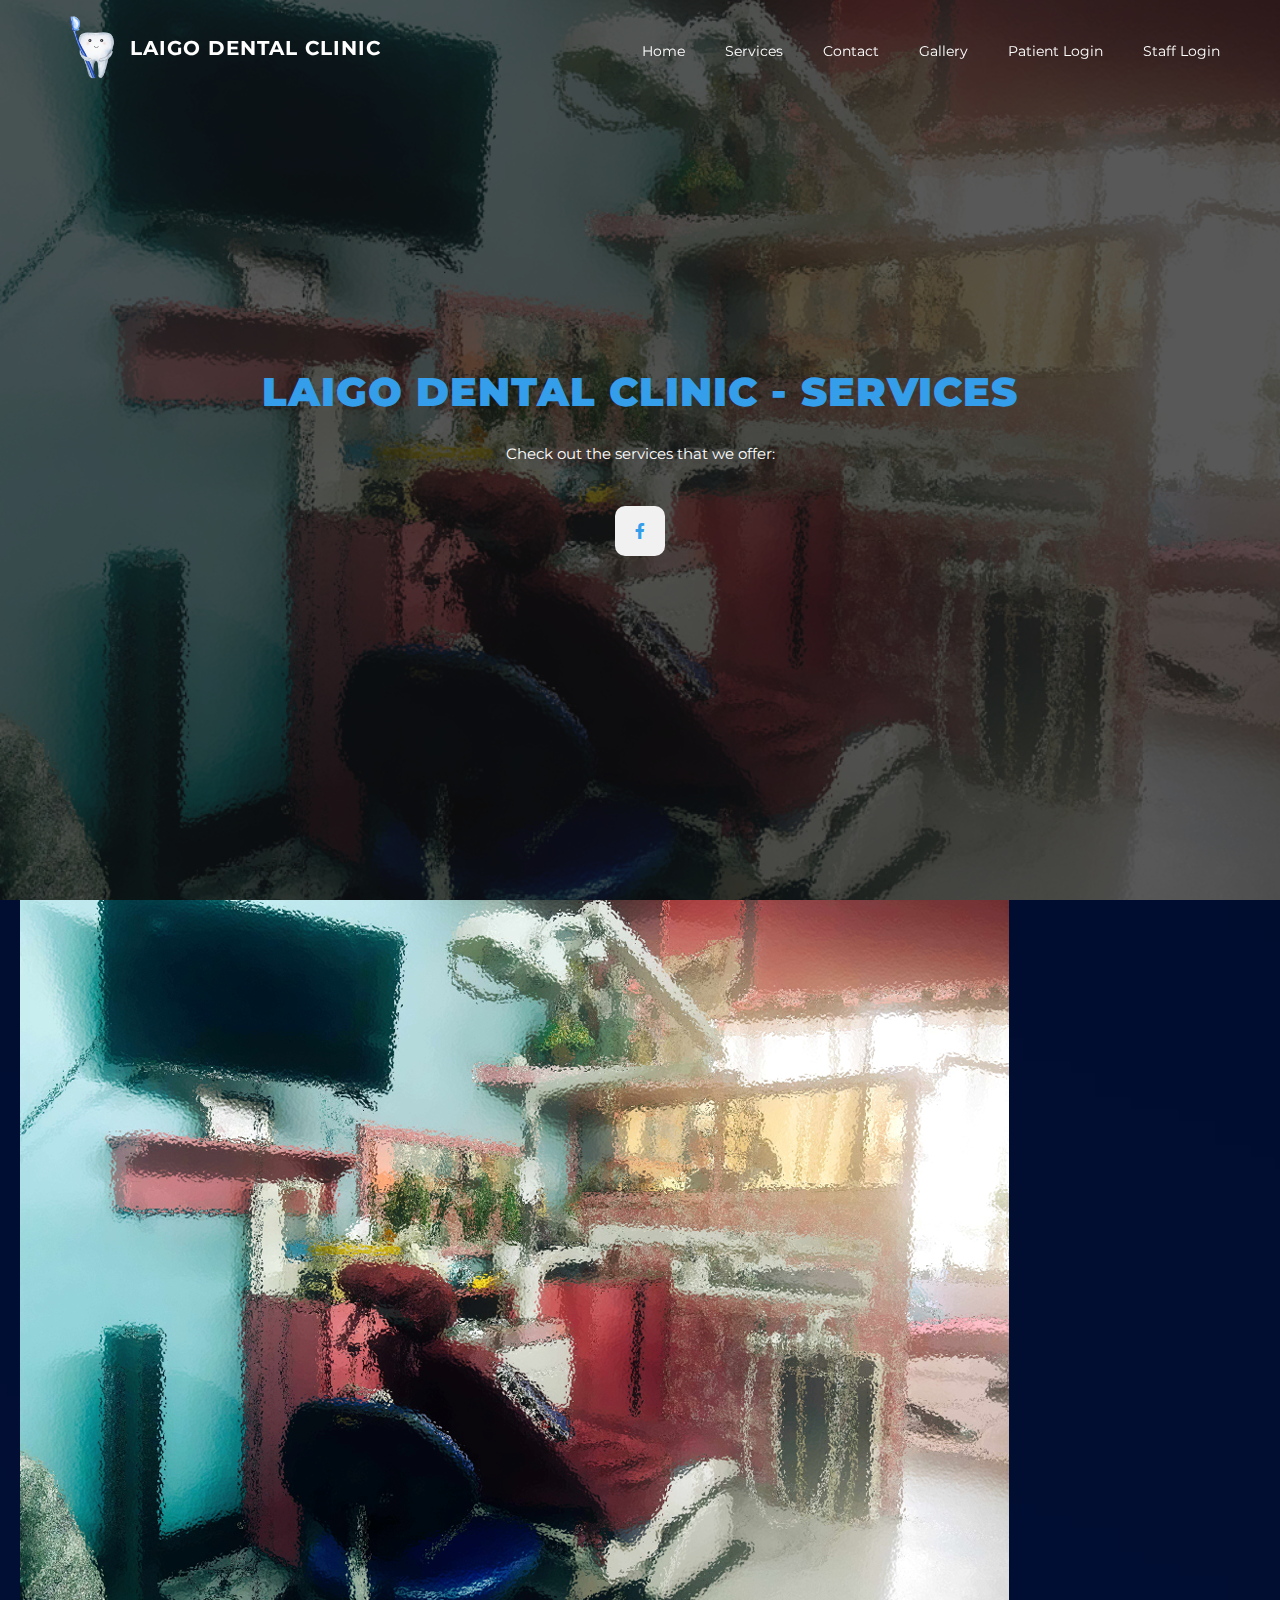
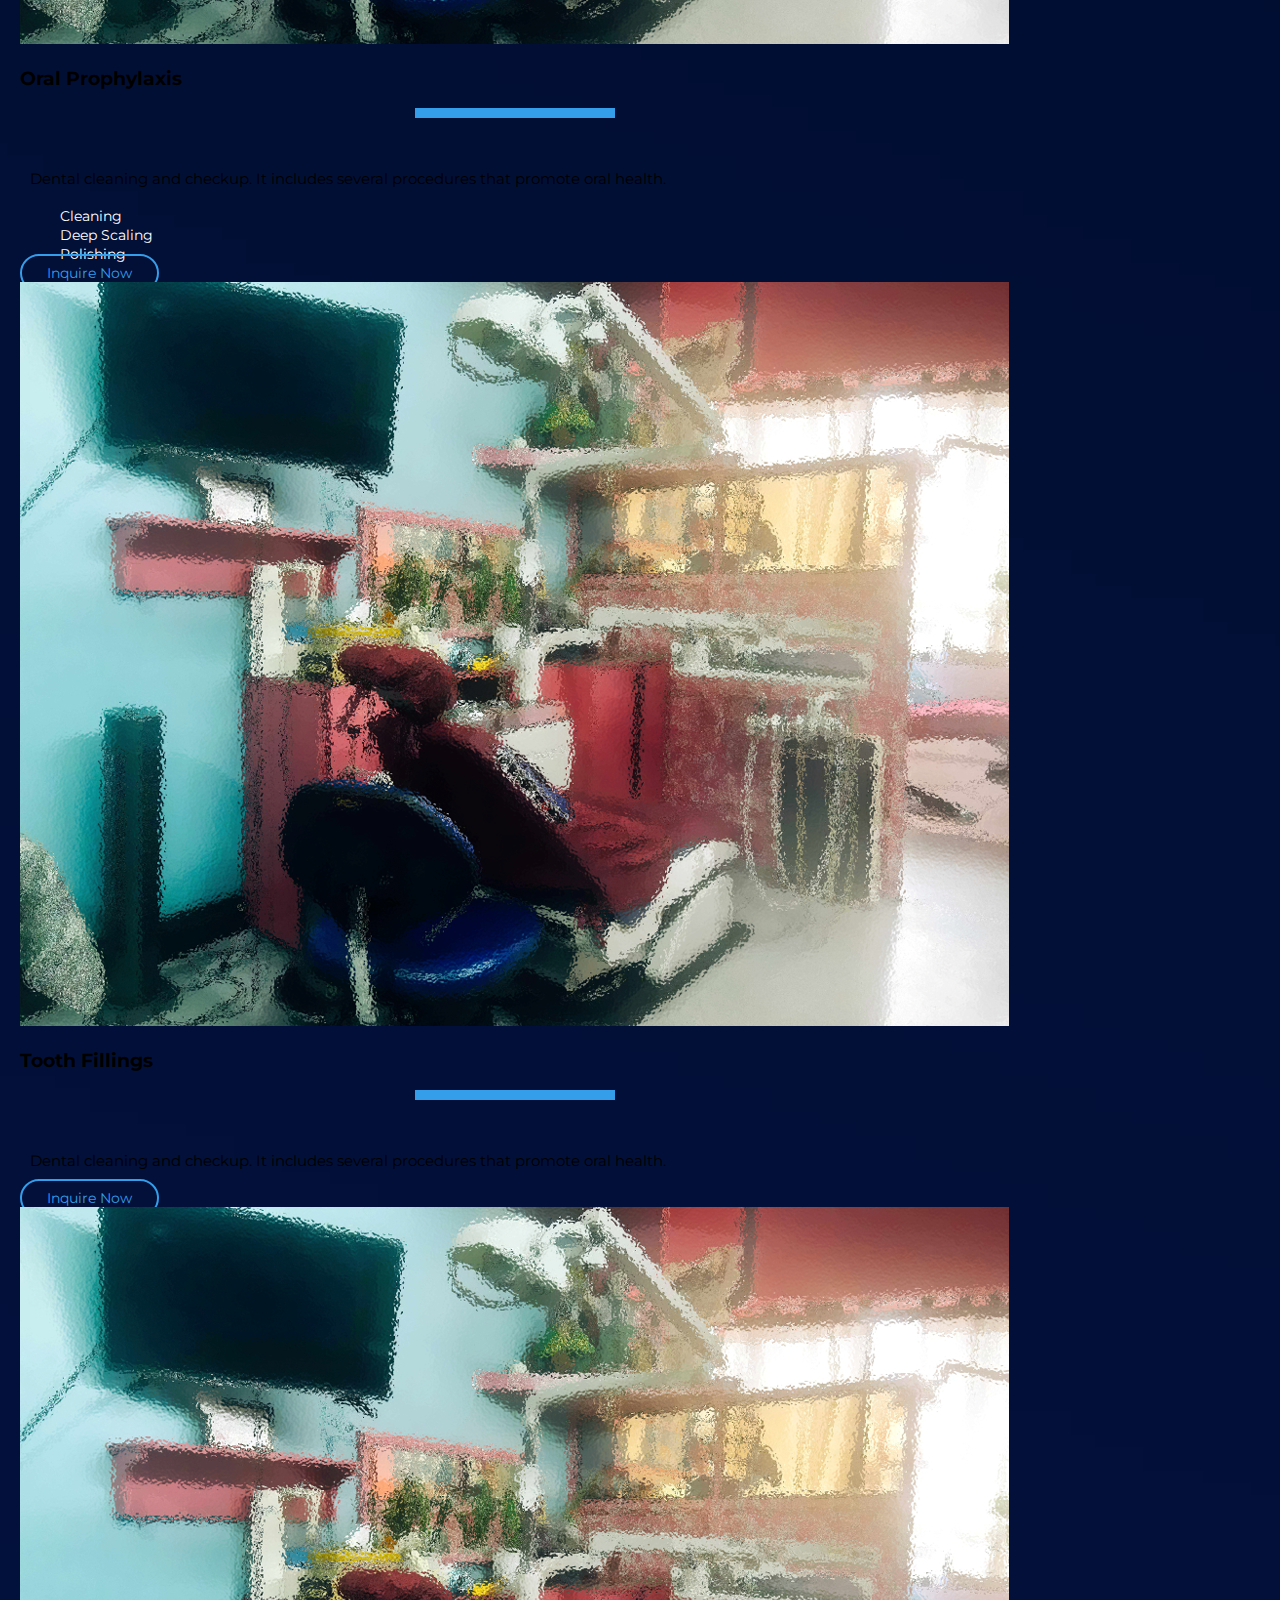
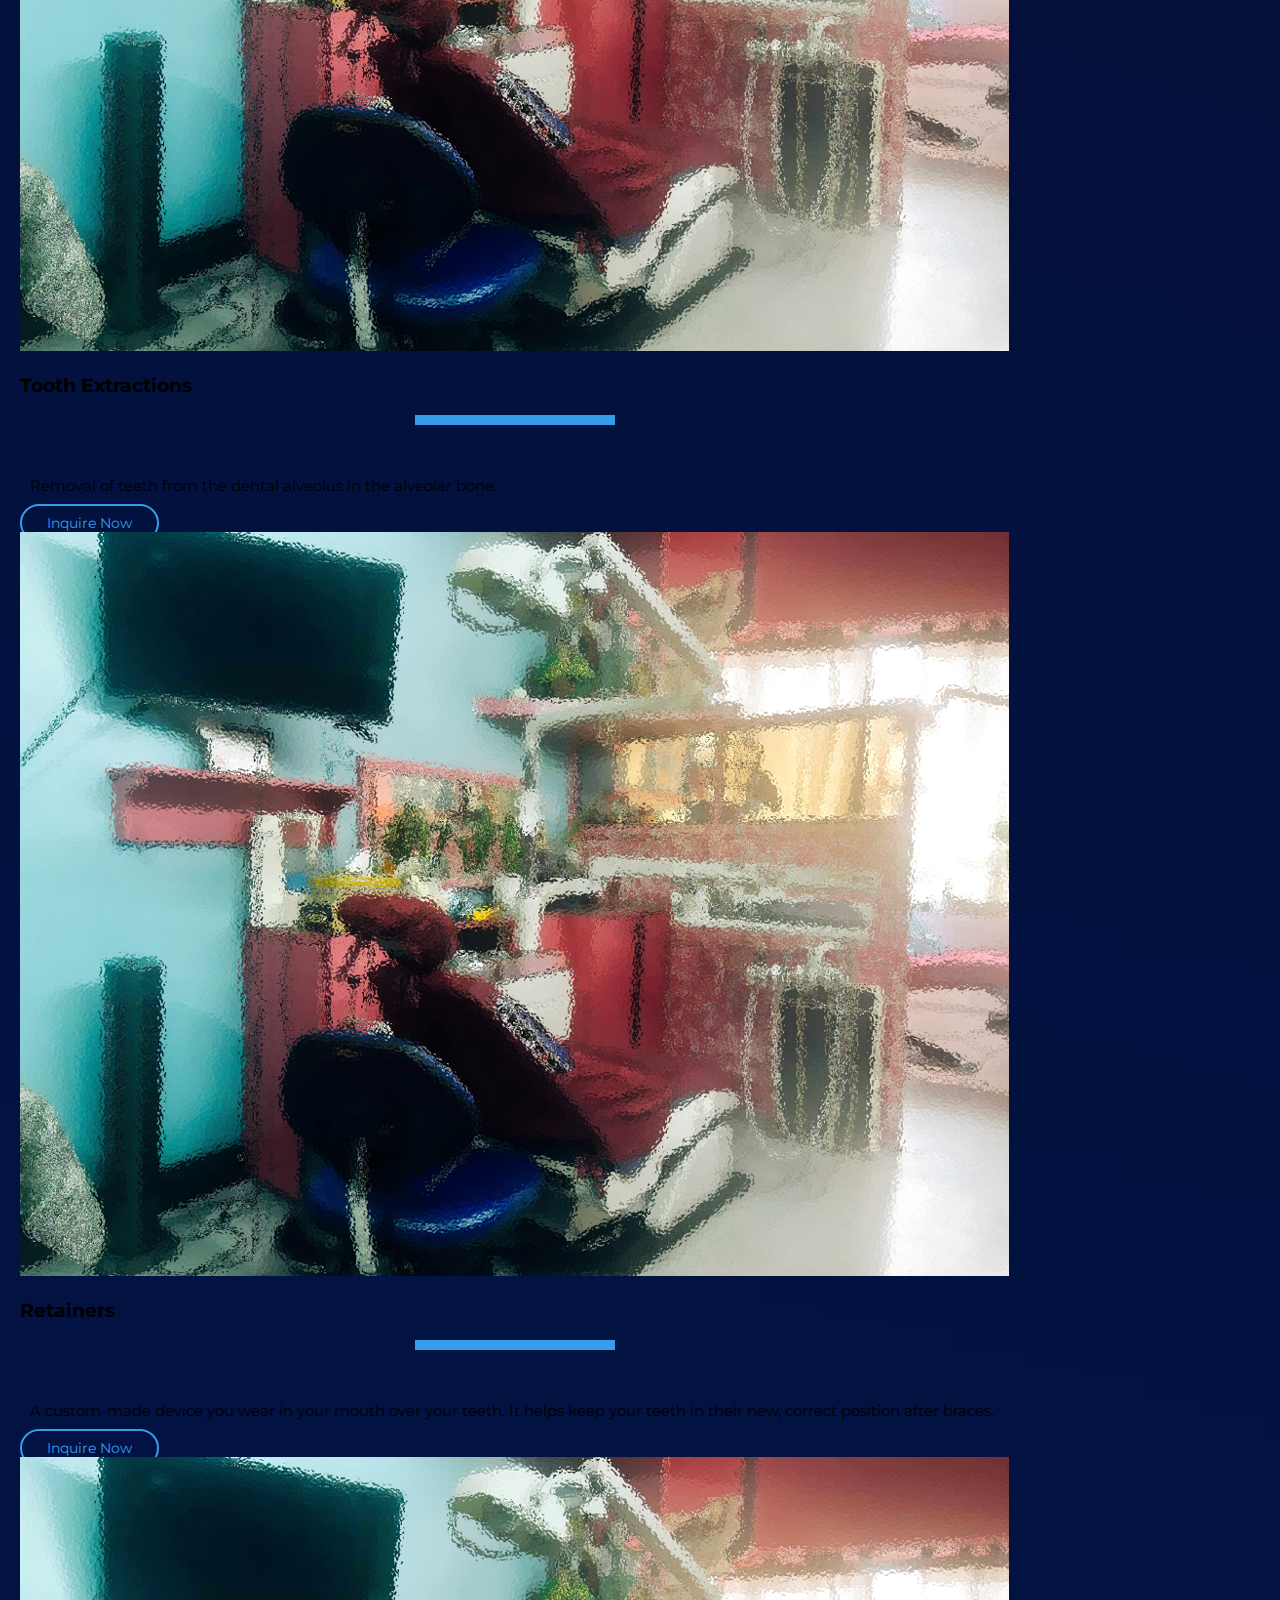
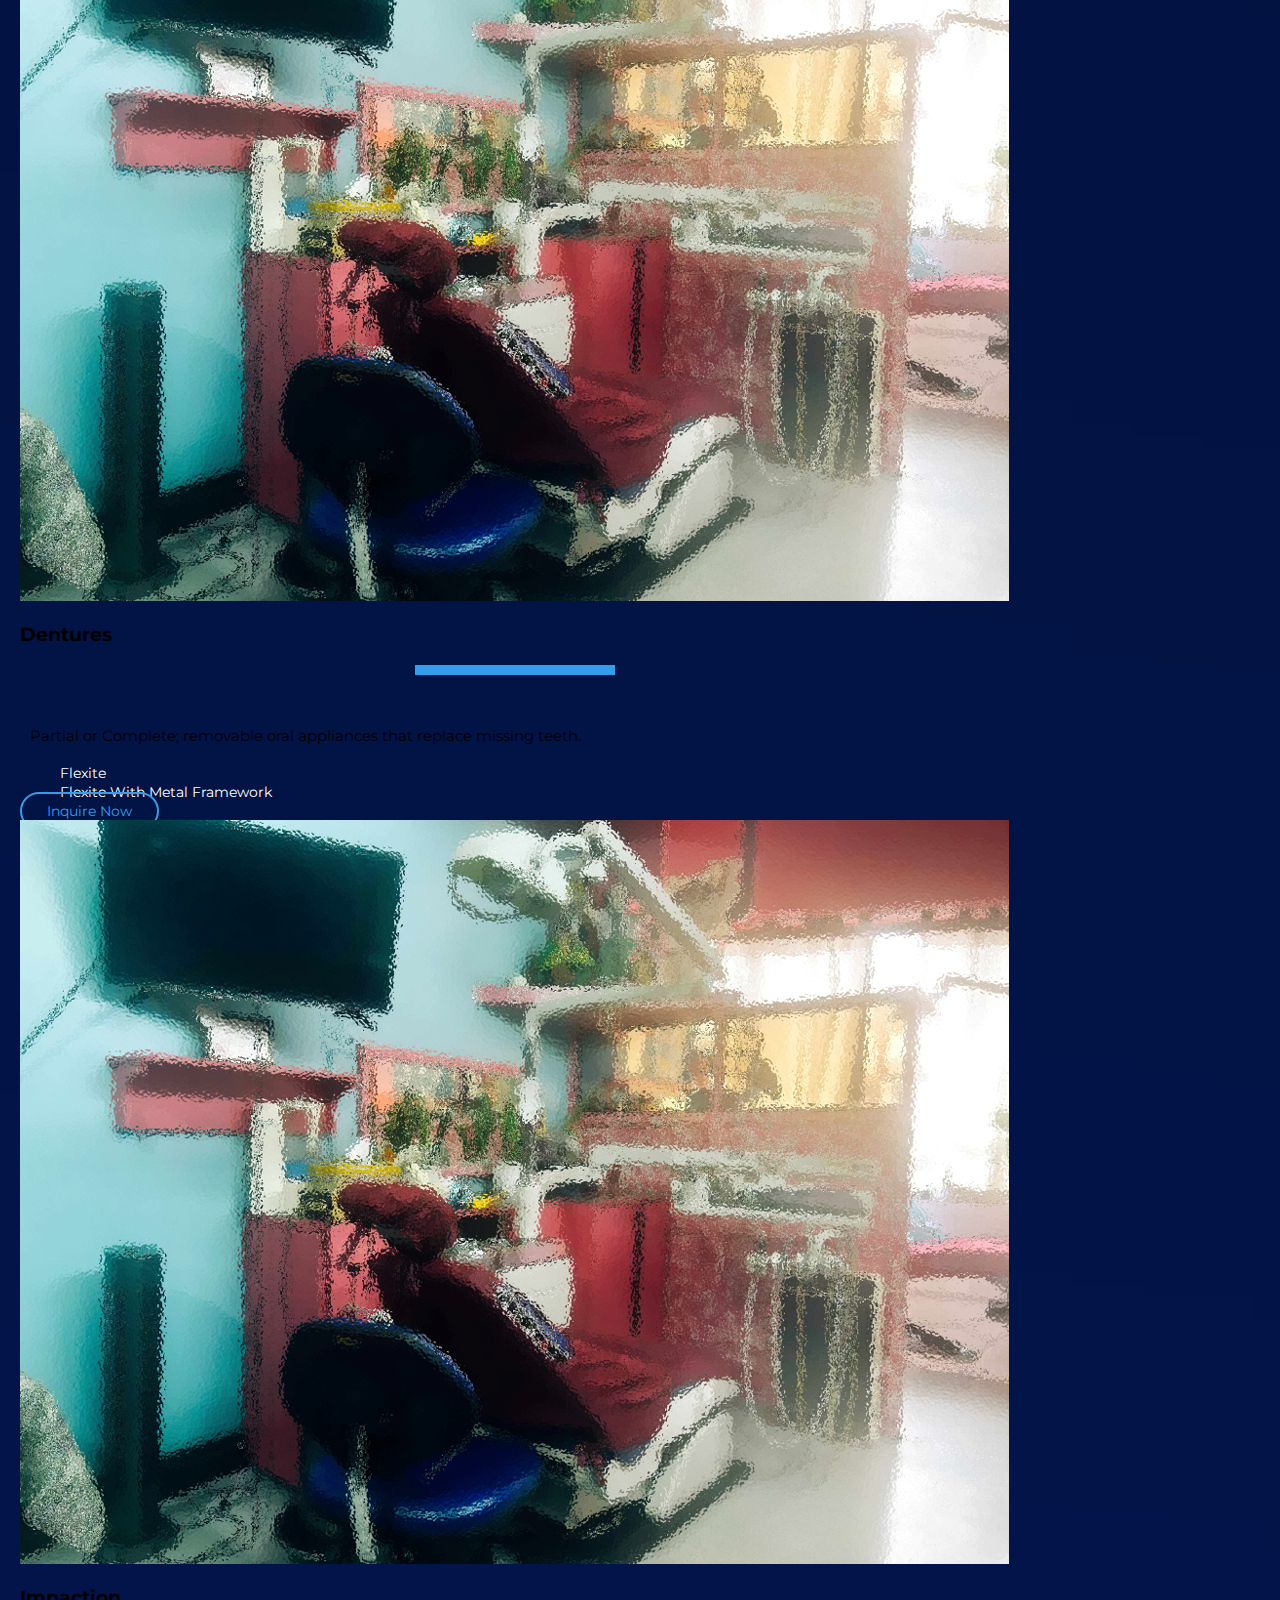
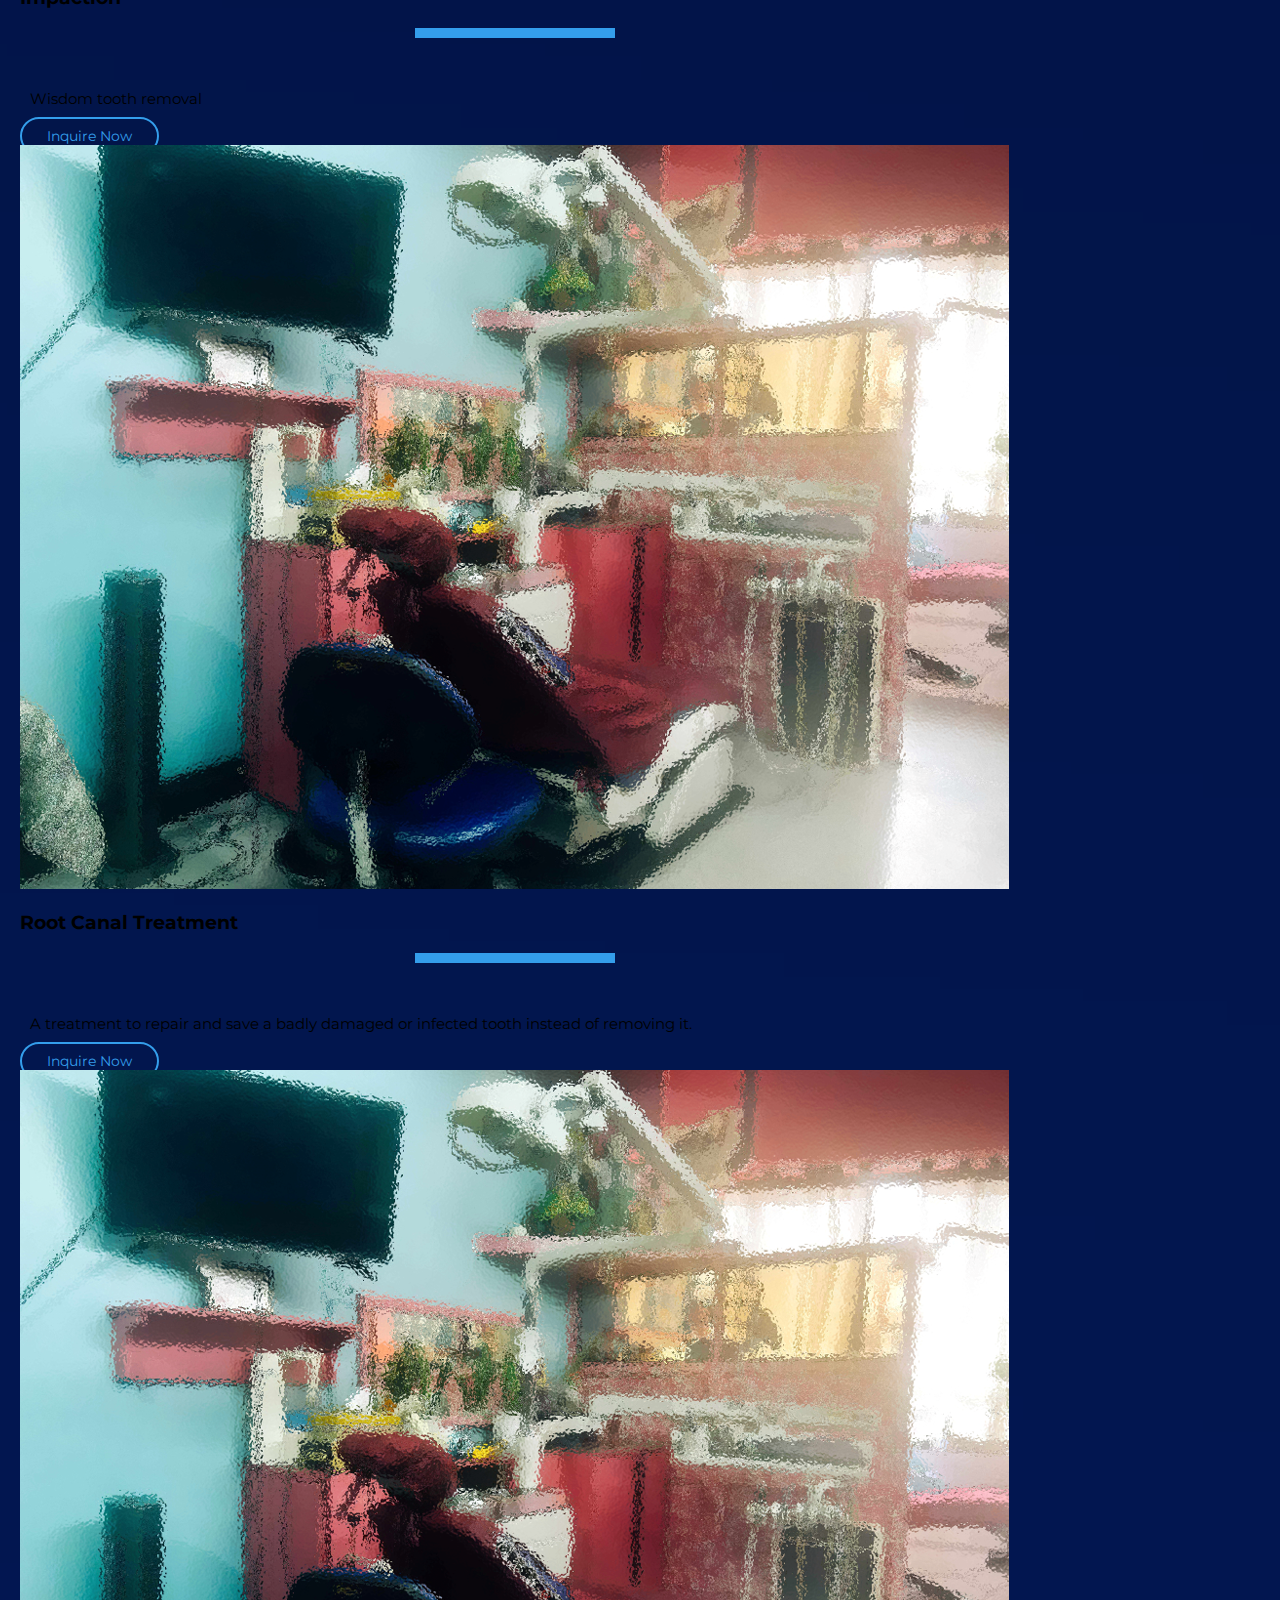
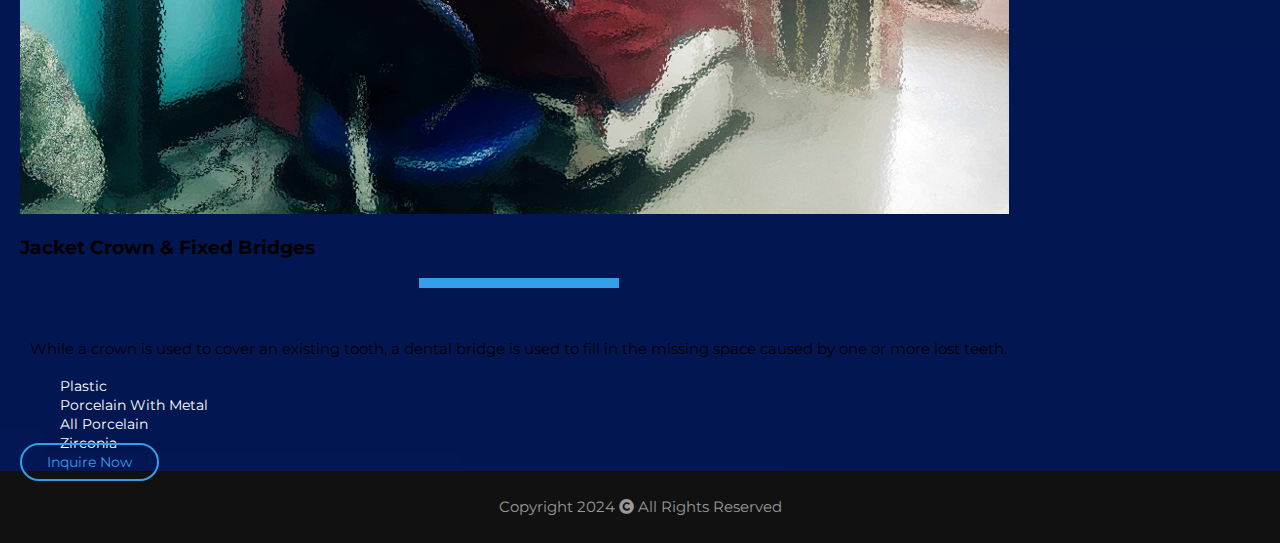
==== services.html @ 5a3d2709 "Add files via upload" ====
<!DOCTYPE html>
<html lang="en">
<html>
<head>
    <meta charset="UTF-8">
    <title>Laigo Dental Clinic - Services</title>
    <meta name="viewport" content="width=device-width, initial-scale=1">
    <link rel="stylesheet" href="https://use.fontawesome.com/releases/v5.7.2/css/all.css">
    <link href="https://fonts.googleapis.com/css?family=Montserrat:400,500,500i,600,700,900" rel="stylesheet">
    <link rel="stylesheet" href="styles/index.css">
    <link rel="stylesheet" href="styles/services.css">

</head>
<body>

<!-- navbar -->
    <nav class="navbar navbar-top" id="js-navbar">
        <span class="navbar-toggle" id="js-navbar-toggle"><i class="fas fa-bars"></i></span>
        <a href="#" class="logo"><img class="logo-img" src="assets/images/logo.png">Laigo Dental Clinic</a>

        <ul class="menu" id="js-menu">
            <li class="menu-item">
                <a href="https://pureship.github.io/LaigoDent/" class="menu-link">home</a>
            </li>
            <li class="menu-item">
                <a href="#" class="menu-link">services</a>
            </li>
            <li class="menu-item">
                <a href="#" class="menu-link">contact</a>
            </li>
            <li class="menu-item">
                <a href="#" class="menu-link">gallery</a>
            </li>
            <li class="menu-item">
                <a href="#" class="menu-link">patient login</a>
            </li>
            <li class="menu-item">
                <a href="#" class="menu-link">staff login</a>
            </li>
        </ul>
    </nav>

<!-- banner -->
    <section class="banner" id="js-banner">
        <div class="container">
            <div class="inner-width middle">
                <div class="caption">
                    <h1 class="caption-title">Laigo Dental Clinic - Services</h1>
                    <div class="caption-content">
                        <p>
                            Check out the services that we offer:
                        </p>
                    </div>
                    <div class="social-media">

                        <a href="https://www.facebook.com/profile.php?id=61552229811897" class="social-media-link">
                            <i class="fab fa-facebook-f social-media-icon"></i>
                        </a>

                    </div>
                </div>
            </div>
        </div>
    </section>

<!-- services (cards) -->
    <section class="bg-services" id="js-service">
        <ul class="services">
            <li class="card-large card-dark card-wide" id="">
                <div class="card-image"><img src="/assets/images/banner.png"></div>
                <ul>
                    <h3>Oral Prophylaxis</h3>
                    <div class="border"></div>
                    <p class="service-item-text">Dental cleaning and checkup. It includes several procedures that promote oral health.</p>
                    <li><a class="menu-link list" href="#">Cleaning</a><span></span></li>
                    <li><a class="menu-link list" href="#">Deep Scaling</a><span></span></li>
                    <li><a class="menu-link list" href="#">Polishing</a><span></span></li>
                    <a href="#" class="btn">Inquire Now</a>
                </ul>
            </li>

            <li class="card-large card-dark card-wide" id="">
                <div class="card-image"><img src="/assets/images/banner.png"></div>
                <ul>
                    <h3>Tooth Fillings</h3>
                    <div class="border"></div>
                    <p class="service-item-text">Dental cleaning and checkup. It includes several procedures that promote oral health.</p>
                    <a href="#" class="btn">Inquire Now</a>
                </ul>
            </li>

            <li class="card-large card-dark card-wide" id="">
                <div class="card-image"><img src="/assets/images/banner.png"></div>
                <ul>
                    <h3>Tooth Extractions</h3>
                    <div class="border"></div>
                    <p class="service-item-text">Removal of teeth from the dental alveolus in the alveolar bone.</p>
                    <a href="#" class="btn">Inquire Now</a>
                </ul>
            </li>

            <li class="card-large card-dark card-wide" id="">
                <div class="card-image"><img src="/assets/images/banner.png"></div>
                <ul>
                    <h3>Retainers</h3>
                    <div class="border"></div>
                    <p class="service-item-text">A custom-made device you wear in your mouth over your teeth. It helps keep your teeth in their new, correct position after braces.</p>
                    <a href="#" class="btn">Inquire Now</a>
                </ul>
            </li>

            <li class="card-large card-dark card-wide" id="">
                <div class="card-image"><img src="/assets/images/banner.png"></div>
                <ul>
                    <h3>Dentures</h3>
                    <div class="border"></div>
                    <p class="service-item-text">Partial or Complete; removable oral appliances that replace missing teeth.</p>
                    <li><a class="menu-link list" href="#">Flexite</a><span></span></li>
                    <li><a class="menu-link list" href="#">Flexite with Metal Framework</a><span></span></li>
                    <a href="#" class="btn">Inquire Now</a>
                </ul>
            </li>

            <li class="card-large card-dark card-wide" id="">
                <div class="card-image"><img src="/assets/images/banner.png"></div>
                <ul>
                    <h3>Impaction</h3>
                    <div class="border"></div>
                    <p class="service-item-text">Wisdom tooth removal</p>
                    <a href="#" class="btn">Inquire Now</a>
                </ul>
            </li>

            <li class="card-large card-dark card-wide" id="">
                <div class="card-image"><img src="/assets/images/banner.png"></div>
                <ul>
                    <h3>Root Canal Treatment</h3>
                    <div class="border"></div>
                    <p class="service-item-text">A treatment to repair and save a badly damaged or infected tooth instead of removing it.</p>
                    <a href="#" class="btn">Inquire Now</a>
                </ul>
            </li>

            <li class="card-large card-dark card-wide" id="">
                <div class="card-image"><img src="/assets/images/banner.png"></div>
                <ul>
                    <h3>Jacket Crown & Fixed Bridges</h3>
                    <div class="border"></div>
                    <p class="service-item-text">While a crown is used to cover an existing tooth, a dental bridge is used to fill in the missing space caused by one or more lost teeth.</p>
                    <li><a class="menu-link list" href="#">Plastic</a><span></span></li>
                    <li><a class="menu-link list" href="#">Porcelain with Metal</a><span></span></li>
                    <li><a class="menu-link list" href="#">All Porcelain</a><span></span></li>
                    <li><a class="menu-link list" href="#">Zirconia</a><span></span></li>
                    <a href="#" class="btn">Inquire Now</a>
                </ul>
            </li>

        </ul>
    </section>

<!-- footer -->
    <footer class="footer">
        <p>Copyright 2024 <i class="fas fa-copyright copyright-i"></i> All Rights Reserved</p>
        <div class="top">
            <a id="js-btn-top" class="btn-top"><i class="fas fa-arrow-up btn-i"></i></a>
        </div>
    </footer>

<script src="scripts/index.js"></script>
</body>
</html>
---- styles/index.css ----
:root {
    --main-color: #349eeb;
}

html {
    scroll-behavior: smooth;
}

body {
    margin: 0;
    padding: 0;
    font-family: 'Montserrat', sans-serif;
    box-sizing: border-box;
    overflow-x: hidden;
}

ul {
    padding: 0;
    margin: 0;
    display: block;
    margin-block-start: 0;
    margin-block-end: 0;
    margin-inline-start: 0;
    margin-inline-end: 0;
    padding-inline-start: 0;
    list-style-type: none;
}

.container {
    margin: 0 40px;
}

.middle {
    top: 50%;
    left: 50%;
    transform: translate(-50%, -50%);
    position: absolute;
    width: 100%;
    text-align: center;
}

p {
    line-height: 1.5;
    font-size: 15px;
}

.title {
    font-size: 40px;
    font-weight: 700;
    margin-bottom: 0;
    text-transform: capitalize;
}

.border {
    height: 10px;
    width: 200px;
    background-color: var(--main-color);
    margin: auto auto 50px;
}

/*------------------------------------*\
  #NAVIGATION
\*------------------------------------*/
.navbar {
    display: flex;
    height: 100px;
    align-items: center;
    padding-bottom: 0;
    justify-content: space-between;
    background: transparent;
    z-index: 1;
    transition: 0.6s;
}

.navbar-top {
    position: fixed;
    top: 0;
    width: 100%;
}

.menu {
    display: flex;
    flex-direction: row;
    justify-content: flex-end;
    margin-right: 60px;
    list-style-type: none;
    transition: 0.5s;
}

.menu-item {
    margin: 0;
}

.menu-link {
    margin-left: 40px;
    font-size: 14px;
}

.menu-link,
.logo {
    text-decoration: none;
    color: #fff;
    text-transform: capitalize;
}

.menu-link:hover,
.menu-item.active {
    color: var(--main-color);
}

.logo {
    display: inline-block;
    margin-left: 60px;
    font-size: 20px;
    font-weight: 700;
    text-transform: uppercase;
    letter-spacing: 1px;
    margin-top: 0;

}

.logo-img {
    width: 70px;
    margin-top: 0;
    vertical-align: middle;
}

.navbar-toggle {
    display: none;
    position: absolute;
    color: #fff;
    font-size: 20px;
    top: 30px;
    right: 20px;
    cursor: pointer;
}

.navbar-strick {
    background-color: #222;
    height: 70px;
    box-shadow: 0 0 5px #222;
}

@media screen and (max-width: 768px) {
    .navbar {
        padding-bottom: 0;
        display: block;
        height: 70px;
    }
    .menu {
        position: absolute;
        width: 100%;
        display: none;
        background-color: #222;
        margin-top: 22px;
        margin-right: 0;
        padding: 10px;
        z-index: 1;
    }
    .menu-item {
        text-align: left;
        margin: 15px auto;
    }
    .logo,
    .menu-link {
        margin-top: 20px;
        margin-left: 20px;
    }
    .navbar-toggle {
        display: block;
    }
    .active {
        display: block;
    }
}

/*------------------------------------*\
  #BANNER
\*------------------------------------*/
.banner {
    height: 100vh;
    width: 100%;
    position: relative;
    overflow: hidden;
    background: #111;
}

.banner::before {
    background: url("../assets/images/banner.png") no-repeat;
    background-size: cover;
    position: absolute;
    content: "";
    width: 100%;
    height: 100%;
    opacity: 0.3;
    animation: banner 15s linear infinite;
}

.inner-width {
    display: flex;
    height: 100%;
    align-items: center;
    justify-content: center;
}

.caption {
    flex: 1;
    text-align: center;
    z-index: 0;
}

.caption-content {
    padding: 0 20%;
}

.caption-title {
    color: var(--main-color);
    font-size: 40px;
    font-weight: 900;
    text-transform: uppercase;
    letter-spacing: 1px;
}

.caption-content {
    color: #fff;
}

@keyframes banner {
    50% {
        transform: scale(1.2);
    }
}

.social-media {
    margin-top: 40px;
}

.social-media-link {
    text-decoration: none;
    background-color: #f1f1f1;
    margin: 0 10px;
    height: 50px;
    width: 50px;
    border-radius: 20%;
    display: inline-block;
    position: relative;
    overflow: hidden;
}

.social-media-link::before {
    position: absolute;
    content: "";
    height: 70px;
    width: 70px;
    background-color: var(--main-color);
    left: -130%;
    top: 100%;
    transform: rotate(45deg);
    transition: 1s;
}

.social-media-link:hover::before {
    animation: media 1s;
    top: -20%;
    left: -10%;
}

.social-media-icon {
    line-height: 50px;
    color: var(--main-color);
}

.social-media-link:hover .social-media-icon {
    transform: scale(1.1);
    color: #fff;
}

@keyframes media {
    0% {
        top: 100%;
        left: -110%;
    }
    50% {
        top: -50%;
        left: 0;
    }
    100% {
        top: -20%;
        left: -10%;
    }
}

@media screen and (max-width: 900px) {
    .caption-title {
        font-size: 35px;
    }
    .caption-content {
        padding: 0 10%;
    }
}

@media screen and (max-width: 700px) {
    .container {
        margin: 0 10px;
    }
    .caption-content {
        padding: 0 10%;
    }
    .caption-title {
        font-size: 30px;
    }
}

@media screen and (max-width: 500px) {
    .caption-title {
        font-size: 25px;
    }
    .caption-content {
        padding: 0 0;
    }
    .social-media-link {
        width: 40px;
        height: 40px;
    }
    .social-media-icon {
        line-height: 40px;
    }
    .social-media-link:hover::before {
        top: -30%;
        left: -10%;
    }
    @keyframes media {
        50% {
            top: -80%;
            left: -10%;
        }
        100% {
            top: -30%;
            left: -10%;
        }
    }
}

/*------------------------------------*\
  #ABOUT US
\*------------------------------------*/
.bg-about {
    margin: 0;
    text-align: center;
    background-color: #f1f1f1;
}

.about {
    padding: 50px 90px;
    color: #222;
}

.about-content {
    display: flex;
    text-align: center;
}

.about-bio {
    flex: 1;
    margin-right: 20px;
}

.text {
    line-height: 1.7;
    margin-bottom: 30px;
}

.btn {
    border: 2px solid var(--main-color);
    text-decoration: none;
    padding: 8px 25px;
    color: var(--main-color);
    border-radius: 20px;
    text-transform: capitalize;
    font-weight: 400;
    font-size: 14px;
    transition: 0.6s;
}

.btn:hover {
    background-color: var(--main-color);
    color: #fff;
}

@media screen and (max-width: 900px) {
    .about {
        padding: 50px 10px;
    }
}

@media screen and (max-width: 768px) {
    .about-content {
        flex-direction: column;
    }
    .about-bio {
        margin-right: 0;
        margin-bottom: 30px;
        padding: 20px 0;
    }
    .about-skills {
        margin-left: 0;
        margin-top: 30px;
        padding: 20px 0;
    }
}

/*------------------------------------*\
  #SERVICES
\*------------------------------------*/

.darken-image {
    position: relative;
    display: inline-block; /* or block, depending on your layout */
}

.darken-image::before {
    content: "";
    position: absolute;
    top: 0;
    left: 0;
    width: 100%;
    height: 100%;
    background-color: rgba(0, 0, 0, 0.5); /* Adjust the opacity (last value) to darken/lighten */
}

.bg-services {
    background: url("../assets/images/services.png");
    background-size: cover;
}

.service-area {
    padding: 50px 0;
    text-align: center;
    color: #fff;
}

.services {
    display: flex;
    flex-wrap: wrap;
    padding: 0 20px;
}

.service-item {
    width: 33%;
    text-align: center;
    align-self: center;
    margin-bottom: 30px;
    padding: 10px 0;
    color: #fff;
}

.service-item-text {
    padding: 0 10px;
}

.service-icon {
    width: 50px;
    height: 50px;
    border: 4px solid var(--main-color);
    transform: rotate(45deg);
    margin: auto auto 30px;
}

.service-i {
    line-height: 50px;
    transform: rotate(-45deg);
    color: var(--main-color);
}

.service-item:hover .service-icon {
    background-color: var(--main-color);
}

.service-item:hover .service-i {
    color: #fff;
}

@media screen and (max-width: 900px) {
    .services {
        padding: 0 0;
    }
}

@media screen and (max-width: 768px) {
    .service-item {
        width: 50%;
    }
}

@media screen and (max-width: 500px) {
    .service-item {
        width: 100%;
    }
}

/*------------------------------------*\
  #NEWSELATTER
\*------------------------------------*/
.bg-newsletter {
    padding: 50px;
}

.newsletter {
    text-align: center;
}

.newsletter-form {
    display: flex;
    justify-content: center;
}

.newsletter-icon {
    width: 50px;
    height: 50px;
    background-color: var(--main-color);
    display: block;
}

.newsletter-i {
    line-height: 50px;
    color: #fff;
}

.newsletter-input {
    border: 0 solid #ddd;
    outline: none;
    width: 0;
    padding: 0;
    transition: 0.7s;
}

.newsletter-btn {
    background-color: var(--main-color);
    border: 0;
    color: #fff;
    padding: 0 10px;
    font-size: 15px;
    text-transform: uppercase;
}

.newsletter-form:hover .newsletter-input {
    width: 250px;
    padding: 0 10px;
    border: 1px solid #ddd;
}

/*------------------------------------*\
  #CONTACT
\*------------------------------------*/
.bg-contact {
    background: url("../assets/images/contact.jpg");
    background-size: cover;
    padding: 50px 20%;
}

.contact {
    text-align: center;
    color: #fff;
    overflow: hidden;
}

.contact-form {
    margin-top: 70px;
}

.contact-input {
    width: 100%;
    margin-bottom: 20px;
    padding: 20px 40px;
    background-color: #111;
    border: 0;
    color: #ddd;
    outline: none;
}

.contact-input:focus {
    box-shadow: 0 0 10px 4px var(--main-color);
}

.contact-textarea {
    resize: none;
}

.contact-btn {
    background-color: var(--main-color);
    border: 0;
    padding: 10px 30px;
    color: #fff;
    font-size: 15px;
    text-transform: capitalize;
    border-radius: 20px;
    float: right;
    transition: 0.6s;
}

.contact-btn:hover {
    opacity: 0.9;
}

@media screen and (max-width: 700px) {
    .bg-contact {
        padding: 50px 10px;
        text-align: center;
    }
}

@media screen and (max-width: 500px) {
    .bg-contact {
        padding: 50px 10px;
    }
}

/*------------------------------------*\
  #FOOTER
\*------------------------------------*/
.footer {
    background-color: #111;
    color: #999;
    padding: 10px;
    text-align: center;
    font-size: 14px;
}

.top {
    position: relative;
}

.btn-top {
    display: none;
    width: 50px;
    height: 50px;
    background-color: var(--main-color);
    position: fixed;
    bottom: 10px;
    right: 20px;
}

.btn-i {
    line-height: 50px;
    color: #fff;
}
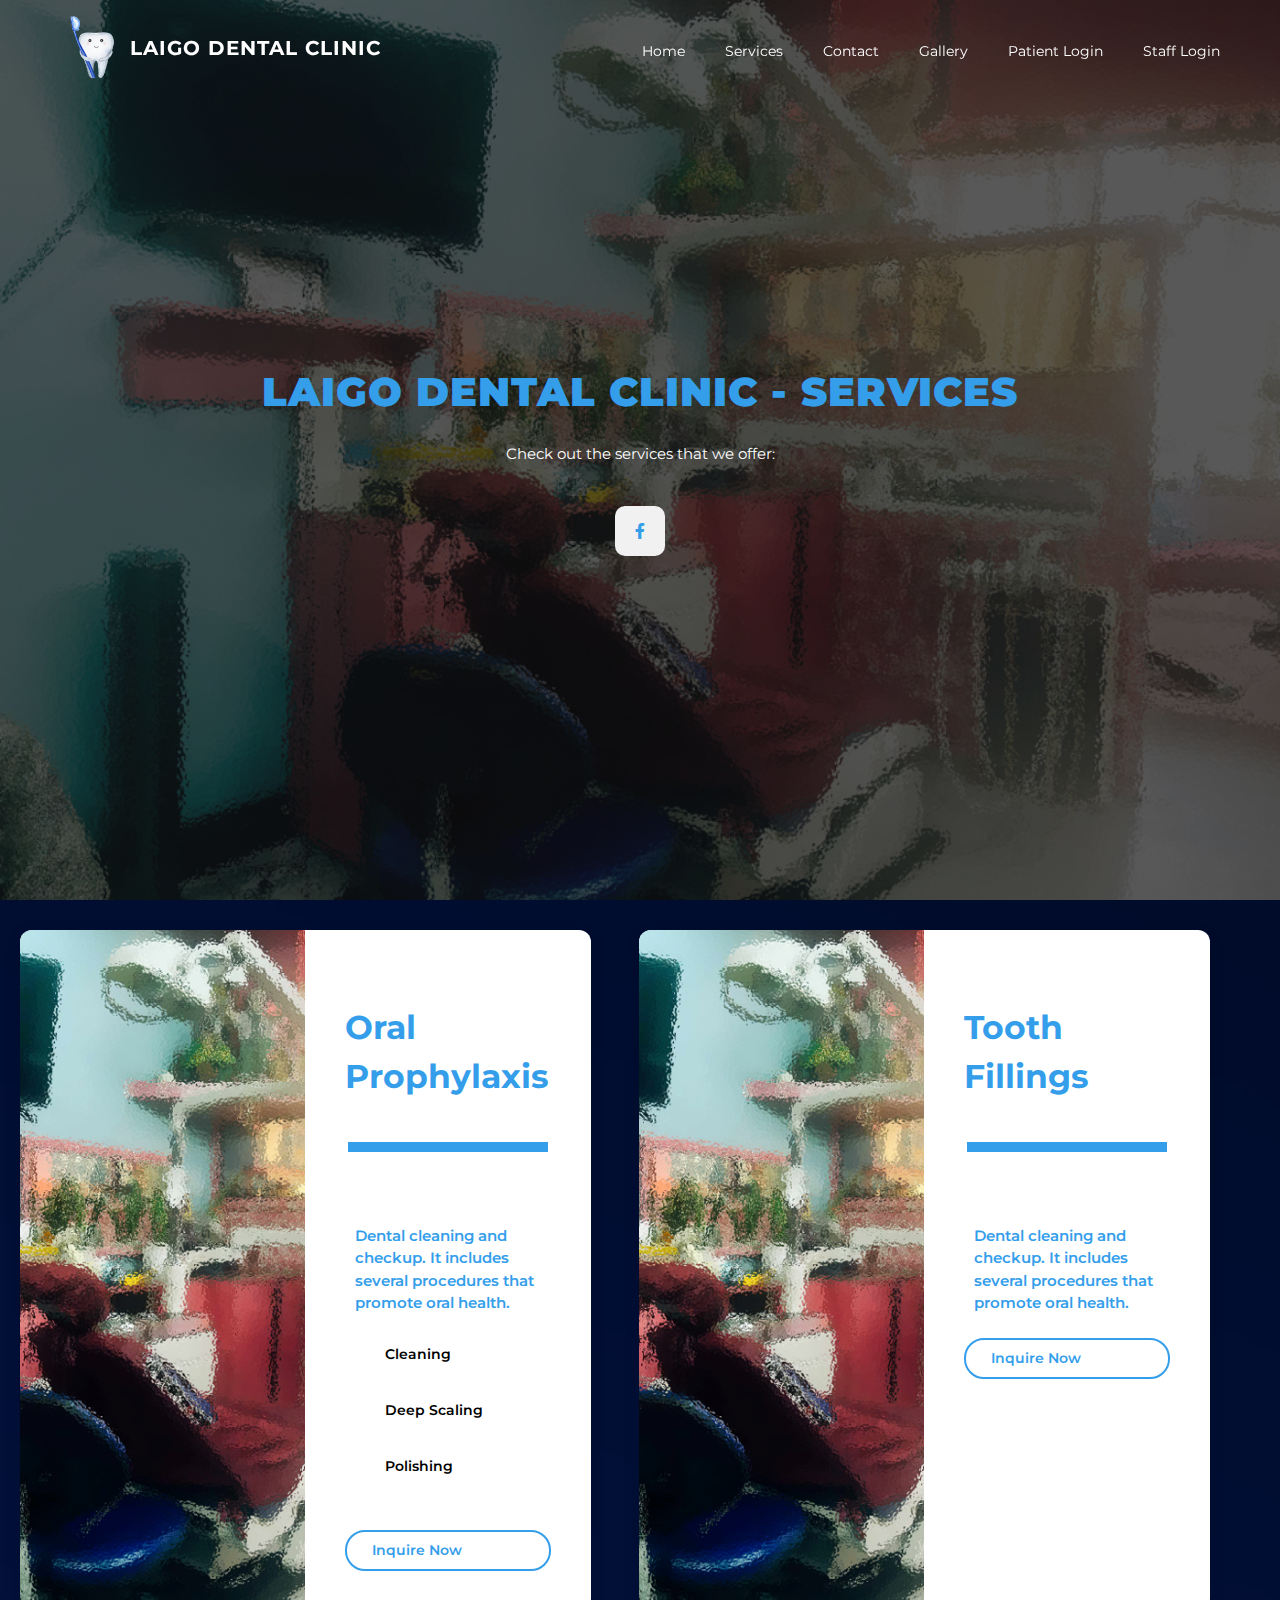
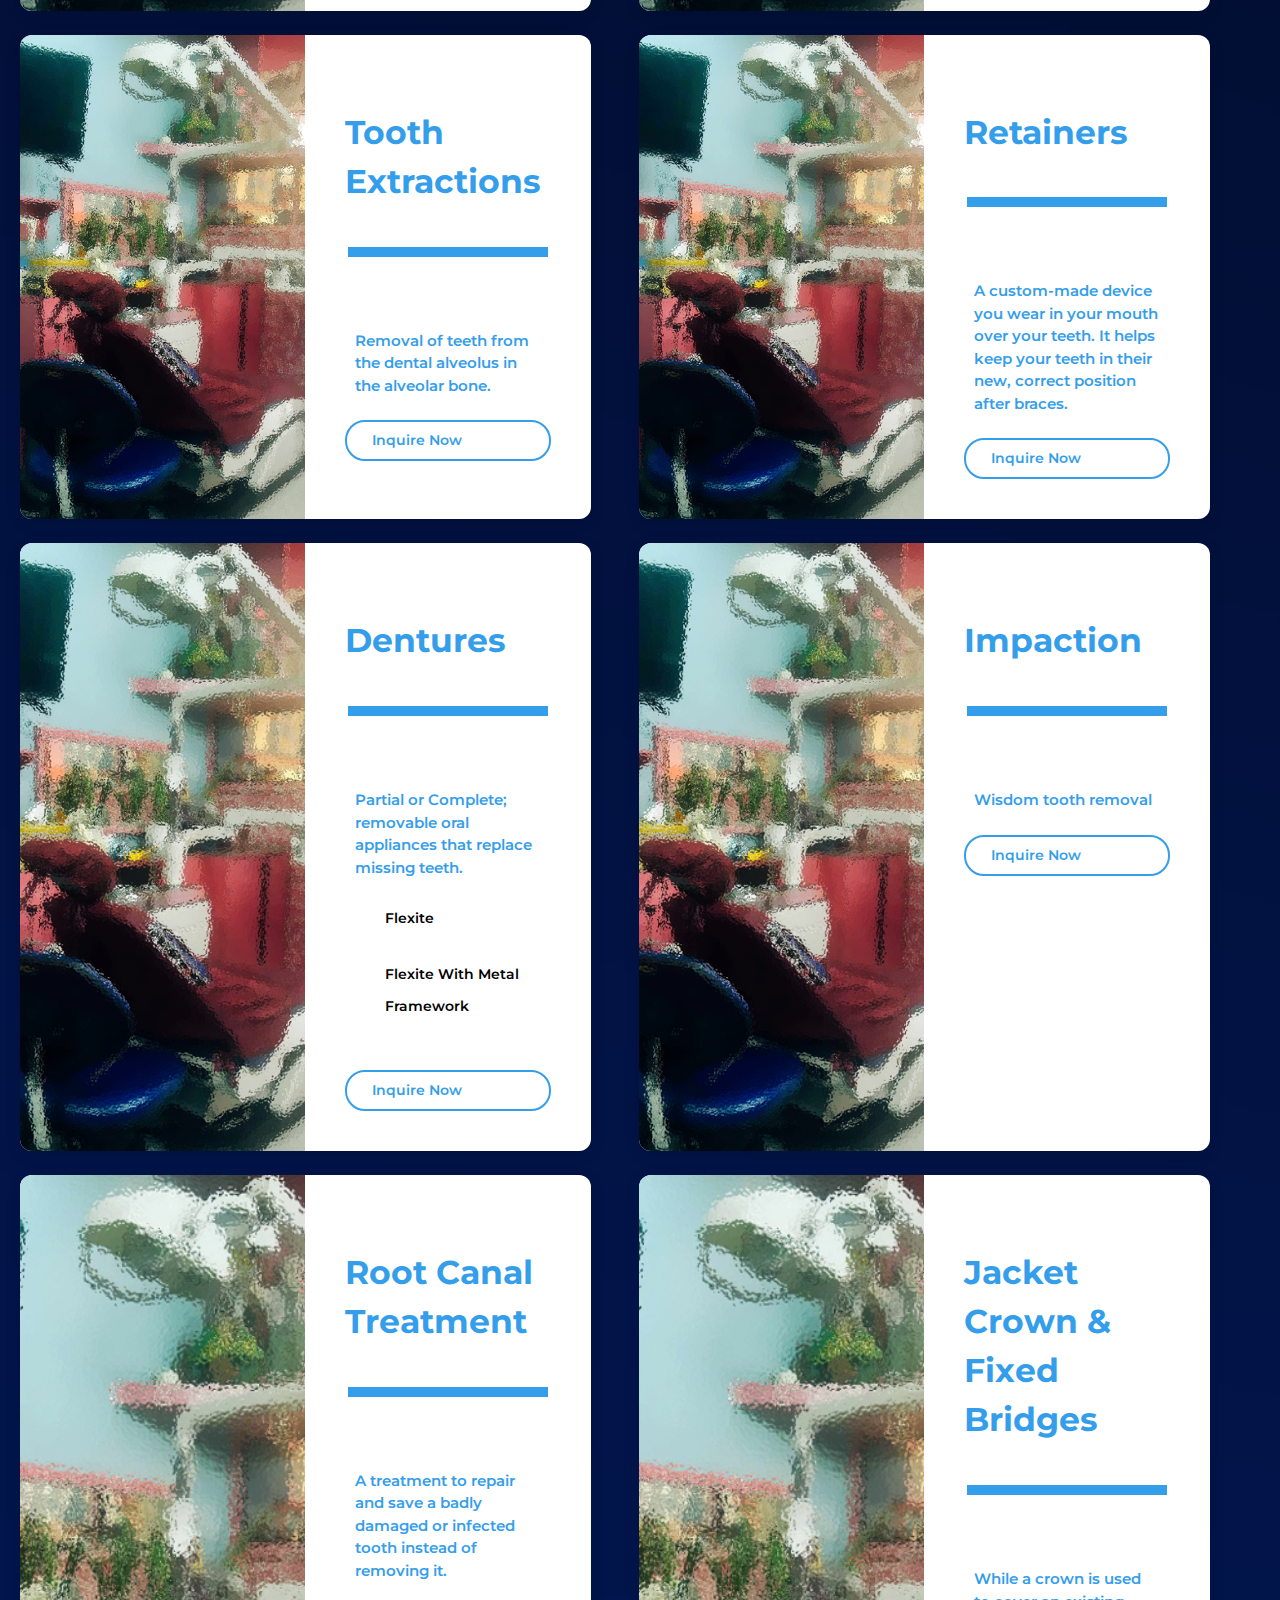
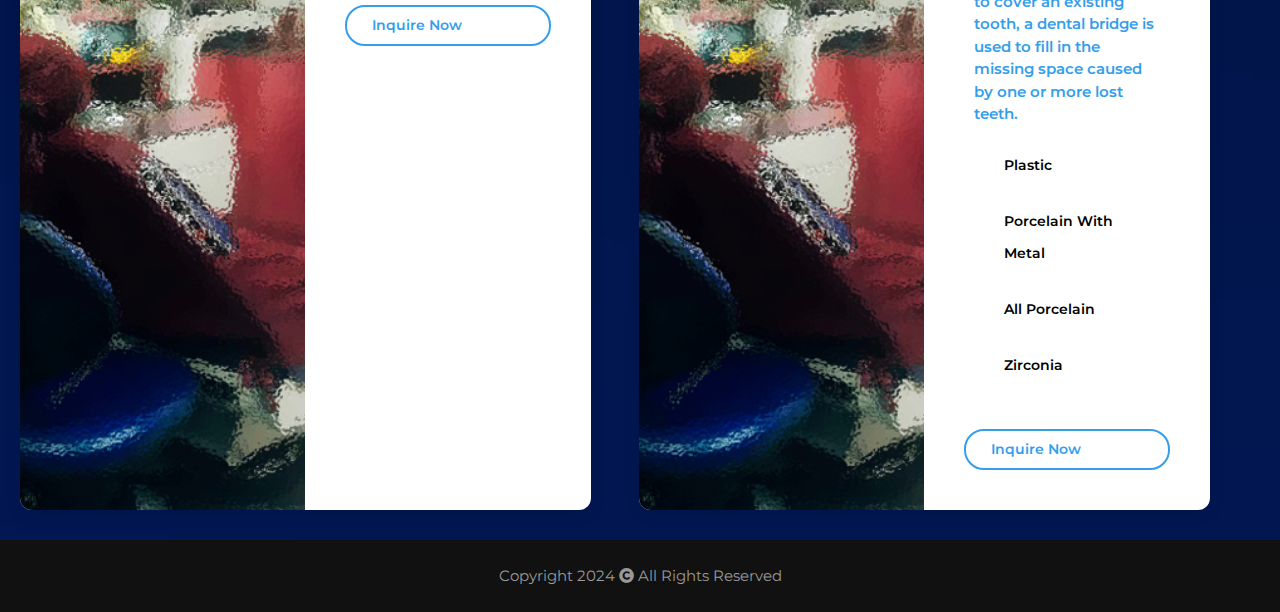
==== commit 66626086: "Add files via upload" ====
--- a/services.html
+++ b/services.html
@@ -67,7 +67,7 @@
     <section class="bg-services" id="js-service">
         <ul class="services">
             <li class="card-large card-dark card-wide" id="">
-                <div class="card-image"><img src="/assets/images/banner.png"></div>
+                <div class="card-image"><img src="assets/images/banner.png"></div>
                 <ul>
                     <h3>Oral Prophylaxis</h3>
                     <div class="border"></div>
@@ -80,7 +80,7 @@
             </li>
 
             <li class="card-large card-dark card-wide" id="">
-                <div class="card-image"><img src="/assets/images/banner.png"></div>
+                <div class="card-image"><img src="assets/images/banner.png"></div>
                 <ul>
                     <h3>Tooth Fillings</h3>
                     <div class="border"></div>
@@ -90,7 +90,7 @@
             </li>
 
             <li class="card-large card-dark card-wide" id="">
-                <div class="card-image"><img src="/assets/images/banner.png"></div>
+                <div class="card-image"><img src="assets/images/banner.png"></div>
                 <ul>
                     <h3>Tooth Extractions</h3>
                     <div class="border"></div>
@@ -100,7 +100,7 @@
             </li>
 
             <li class="card-large card-dark card-wide" id="">
-                <div class="card-image"><img src="/assets/images/banner.png"></div>
+                <div class="card-image"><img src="assets/images/banner.png"></div>
                 <ul>
                     <h3>Retainers</h3>
                     <div class="border"></div>
@@ -110,7 +110,7 @@
             </li>
 
             <li class="card-large card-dark card-wide" id="">
-                <div class="card-image"><img src="/assets/images/banner.png"></div>
+                <div class="card-image"><img src="assets/images/banner.png"></div>
                 <ul>
                     <h3>Dentures</h3>
                     <div class="border"></div>
@@ -122,7 +122,7 @@
             </li>
 
             <li class="card-large card-dark card-wide" id="">
-                <div class="card-image"><img src="/assets/images/banner.png"></div>
+                <div class="card-image"><img src="assets/images/banner.png"></div>
                 <ul>
                     <h3>Impaction</h3>
                     <div class="border"></div>
@@ -132,7 +132,7 @@
             </li>
 
             <li class="card-large card-dark card-wide" id="">
-                <div class="card-image"><img src="/assets/images/banner.png"></div>
+                <div class="card-image"><img src="assets/images/banner.png"></div>
                 <ul>
                     <h3>Root Canal Treatment</h3>
                     <div class="border"></div>
@@ -142,7 +142,7 @@
             </li>
 
             <li class="card-large card-dark card-wide" id="">
-                <div class="card-image"><img src="/assets/images/banner.png"></div>
+                <div class="card-image"><img src="assets/images/banner.png"></div>
                 <ul>
                     <h3>Jacket Crown & Fixed Bridges</h3>
                     <div class="border"></div>
--- a/styles/index.css
+++ b/styles/index.css
@@ -55,7 +55,7 @@
     height: 10px;
     width: 200px;
     background-color: var(--main-color);
-    margin: auto auto 50px;
+    margin: 0 auto 50px;
 }
 
 /*------------------------------------*\
@@ -128,7 +128,6 @@
 .navbar-toggle {
     display: none;
     position: absolute;
-    color: #fff;
     font-size: 20px;
     top: 30px;
     right: 20px;
@@ -136,9 +135,19 @@
 }
 
 .navbar-strick {
-    background-color: #222;
+    background-color: #fff;
     height: 70px;
     box-shadow: 0 0 5px #222;
+
+    .menu-link,
+    .logo {
+        color: #111;
+    }
+
+    .menu-link:hover,
+    .menu-item.active {
+        color: var(--main-color);
+    }
 }
 
 @media screen and (max-width: 768px) {
@@ -163,14 +172,21 @@
     }
     .logo,
     .menu-link {
-        margin-top: 20px;
-        margin-left: 20px;
+        margin-top: 3px;
+        margin-left: 0;
     }
     .navbar-toggle {
         display: block;
+        margin-top: -6px;
+        color: #fff;
     }
     .active {
         display: block;
+    }
+    .navbar-strick {
+        .navbar-toggle {
+            color: #111;
+        }
     }
 }
 
@@ -499,7 +515,7 @@
 }
 
 /*------------------------------------*\
-  #NEWSELATTER
+  #NEWSLETTER
 \*------------------------------------*/
 .bg-newsletter {
     padding: 50px;
@@ -547,6 +563,10 @@
     width: 250px;
     padding: 0 10px;
     border: 1px solid #ddd;
+}
+
+.newsletter-btn.filled {
+    background-color: green;
 }
 
 /*------------------------------------*\
@@ -579,7 +599,7 @@
 }
 
 .contact-input:focus {
-    box-shadow: 0 0 10px 4px var(--main-color);
+    box-shadow: 0 0 5px 4px var(--main-color);
 }
 
 .contact-textarea {
--- a/styles/services.css
+++ b/styles/services.css
@@ -0,0 +1,210 @@
+:root {
+    --hover-timing: all 0.2s ease;
+    --card-shadow: 0px 4px 16px rgba(0, 0, 0, 0.1);
+    --card-hover: 0px 4px 24px rgba(0, 0, 0, 0.15);
+}
+
+.list {
+    color: black;
+}
+
+.card-dark {
+    background-color: white;
+}
+.card-large {
+    /*    border: 1px solid orange;*/
+    flex: 1;
+    /*    width: var(--nav-card-size);*/
+
+    position: relative;
+    display: flex;
+    flex-direction: column;
+    /*    padding: 24px;*/
+    transition: var(--hover-timing);
+    cursor: pointer;
+}
+
+
+.card-large {
+    box-shadow: var(--card-shadow);
+    border-radius: 12px;
+    overflow: hidden;
+    /*    padding-bottom: 32px;*/
+}
+
+
+
+.card-large:hover {
+    box-shadow: var(--card-hover);
+    transform: scale(1.01);
+}
+
+.card-large:hover .card-image {
+    transform: scale(1.01);
+}
+
+
+.card-image {
+    aspect-ratio: 1/1;
+    position: relative;
+    border-radius: 12px;
+    overflow: hidden;
+    display: flex;
+    align-items: center;
+    justify-content: center;
+    transition: var(--hover-timing);
+}
+
+.card-large > .card-image {
+    aspect-ratio: 3/2;
+}
+
+.card-image > img {
+    width: 100%;
+    height: 100%;
+    position: absolute;
+    object-fit: cover;
+}
+
+.card-large a {
+    text-decoration: none;
+    font-weight: 600;
+}
+
+.card-large > .card-image > a {
+    position: absolute;
+    bottom: 0;
+    z-index: 1;
+    width: 100%;
+    font-size: 24px;
+    line-height: 1.2;
+}
+
+.card-large > ul {
+    /*    padding: 16px 0 24px;*/
+    display: flex;
+    flex-direction: column;
+    grid-gap: 8px;
+    flex: 1;
+    /*    border: 1px solid blue;*/
+
+    color: var(--main-color);
+
+    padding: 0 40px 40px;
+    font-size: 28px;
+    font-weight: 600;
+    line-height: 1.5;
+}
+
+
+
+.card-large > ul > li a {
+    line-height: 32px;
+    font-size: 14px;
+    /*    border: 1px solid red;*/
+}
+
+.card-wide {
+    flex-direction: row;
+    padding: 0;
+}
+
+.card-wide .card-image {
+    width: 50%;
+    border-radius: 0;
+}
+
+.card-image img {
+    width: 100%;
+    height: 100%;
+}
+
+.card-wide > ul {
+    padding: 40px;
+}
+
+.card-wide > ul > li {
+    width: 100%;
+    display: flex;
+    flex-direction: row;
+    justify-content: space-between;
+    grid-gap: 24px;
+    margin-bottom: 16px;
+}
+
+
+.card-wide .subtitle {
+    font-size: 14px;
+    line-height: 1.4;
+    font-weight: 500;
+    /*    margin-top: 8px;*/
+    margin-bottom: 24px;
+}
+
+.card-wide > ul > li span {
+    font-size: 16px;
+}
+
+.card-large > ul > li:last-of-type {
+    margin-bottom: 40px;
+}
+
+.card-image {
+    aspect-ratio: 1/1;
+    position: relative;
+    border-radius: 12px;
+    overflow: hidden;
+    display: flex;
+    align-items: center;
+    justify-content: center;
+    transition: var(--hover-timing);
+}
+
+.services {
+    display: flex;
+    flex-direction: row;
+    gap: 24px;
+    flex-wrap: wrap;
+    padding-top: 30px;
+    padding-bottom: 30px;
+    align-items: stretch;
+}
+
+.services .card-large {
+    flex: 0 0 calc(47% - 12px);
+    margin-right: 24px;
+}
+
+@media only screen and (max-width: 600px) {
+    .services {
+        display: flex;
+        flex-direction: column;
+        grid-gap: 24px;
+        width: 100%;
+
+    }
+    .services > li {
+        display: flex;
+        flex-direction: column;
+    }
+
+    .services > li > .card-image {
+        width: 100%;
+    }
+}
+
+@media only screen and (min-width: 600px) {
+    .services {
+        display: flex;
+        flex-direction: column;
+        grid-gap: 24px;
+    }
+}
+
+@media only screen and (min-width: 1200px) {
+    .services {
+        display: flex;
+        flex-direction: row;
+        grid-gap: 24px;
+    }
+}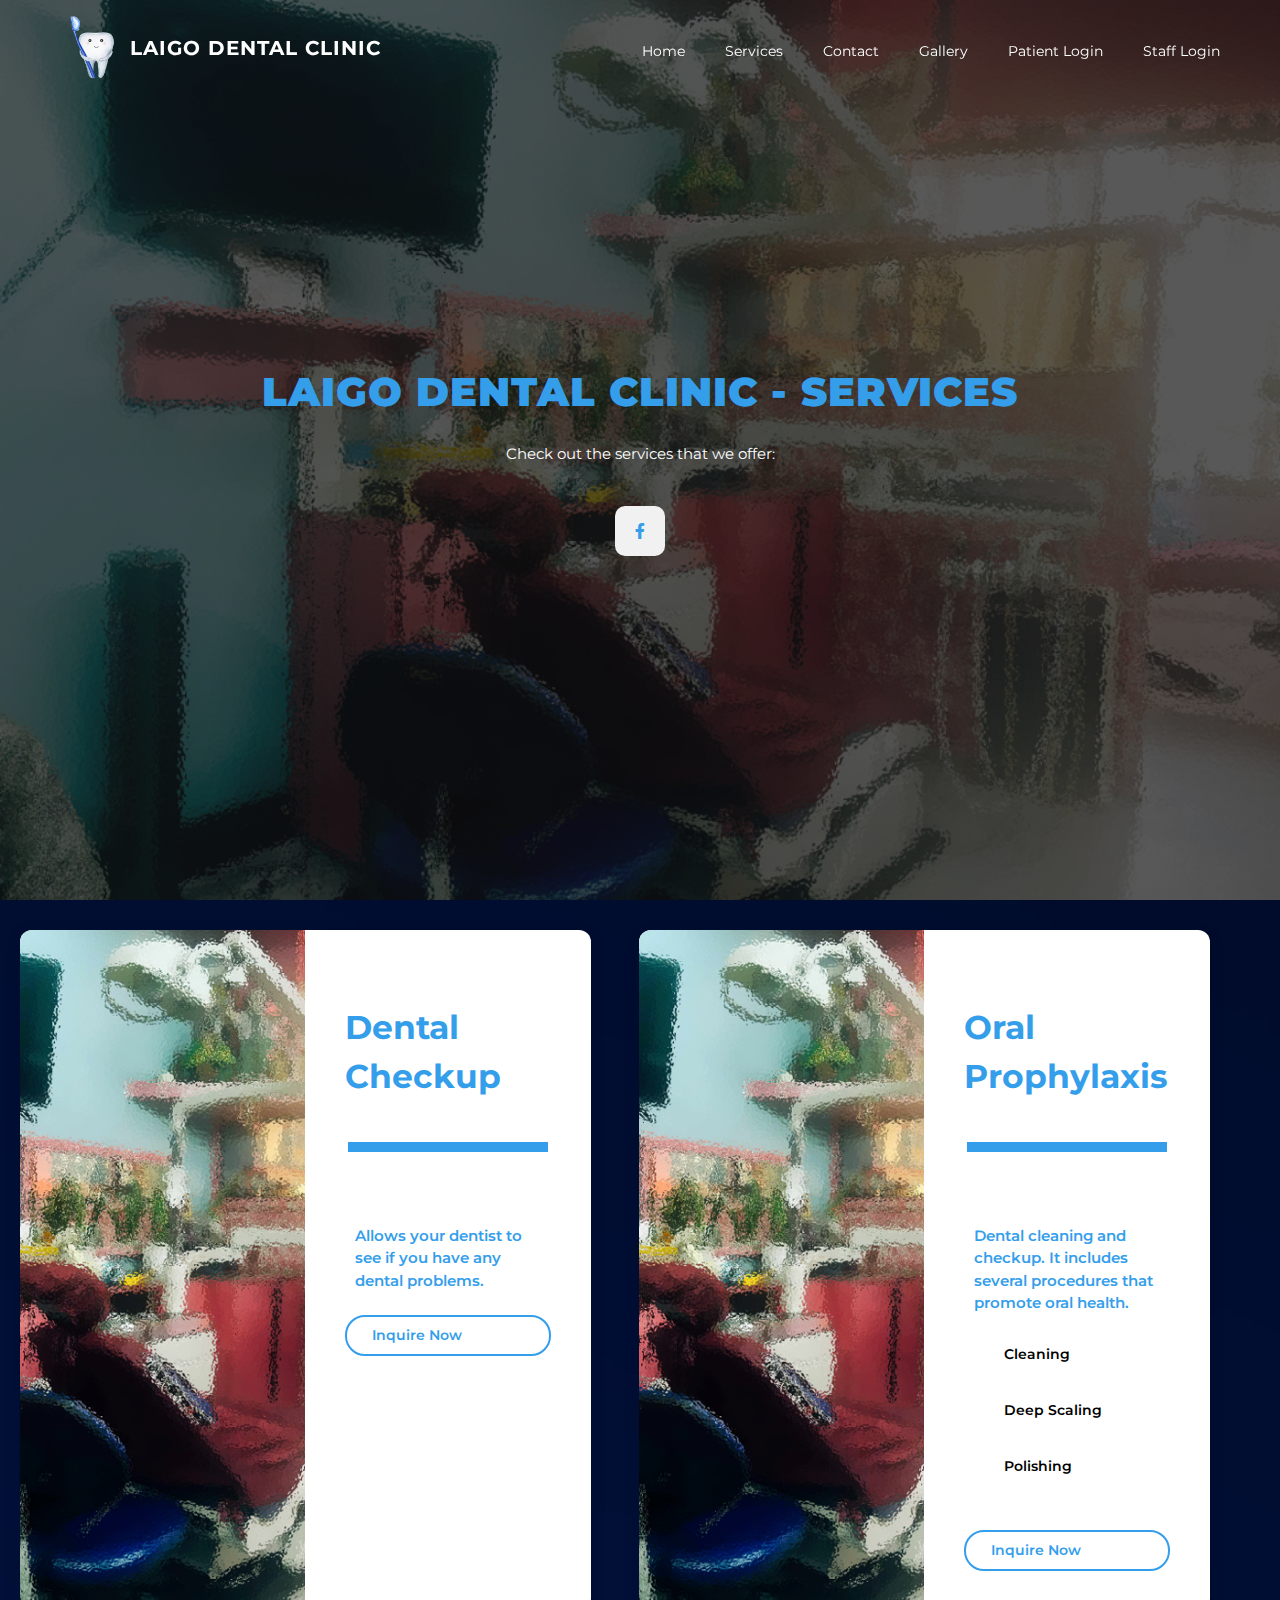
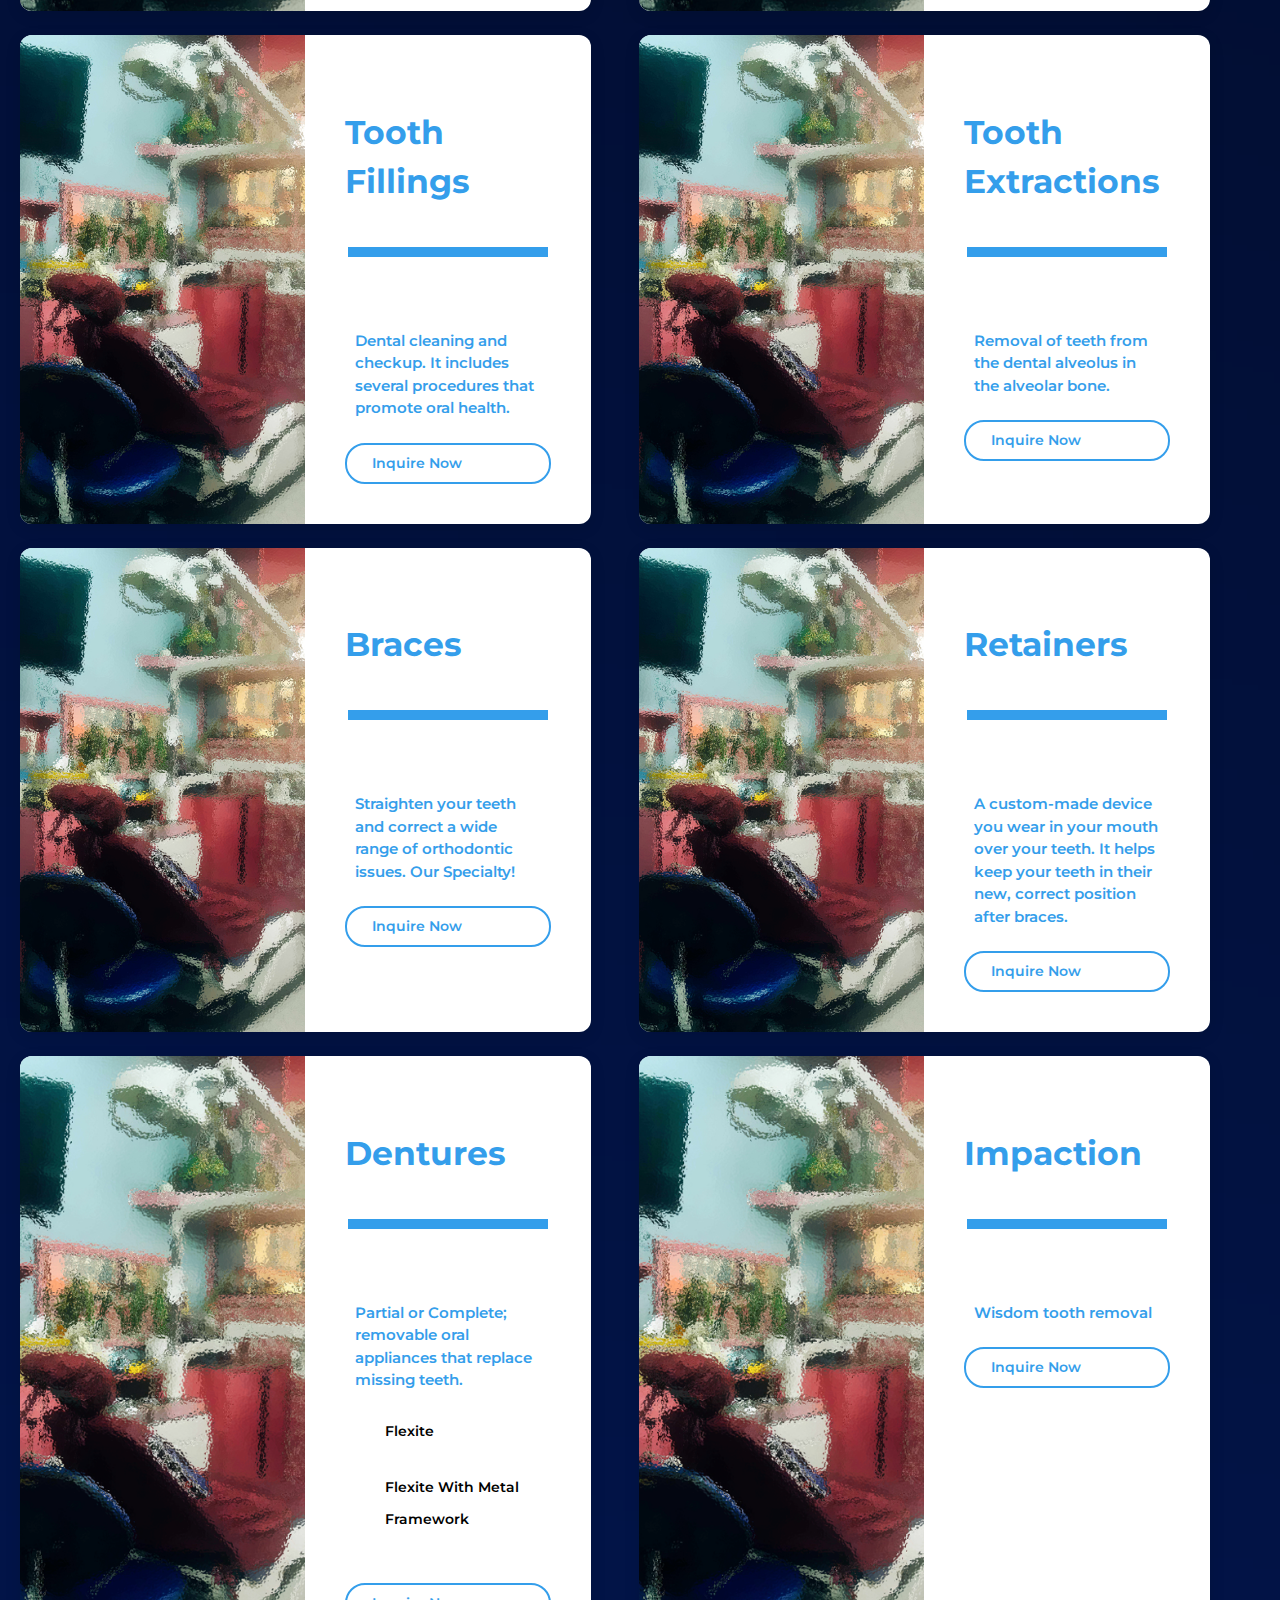
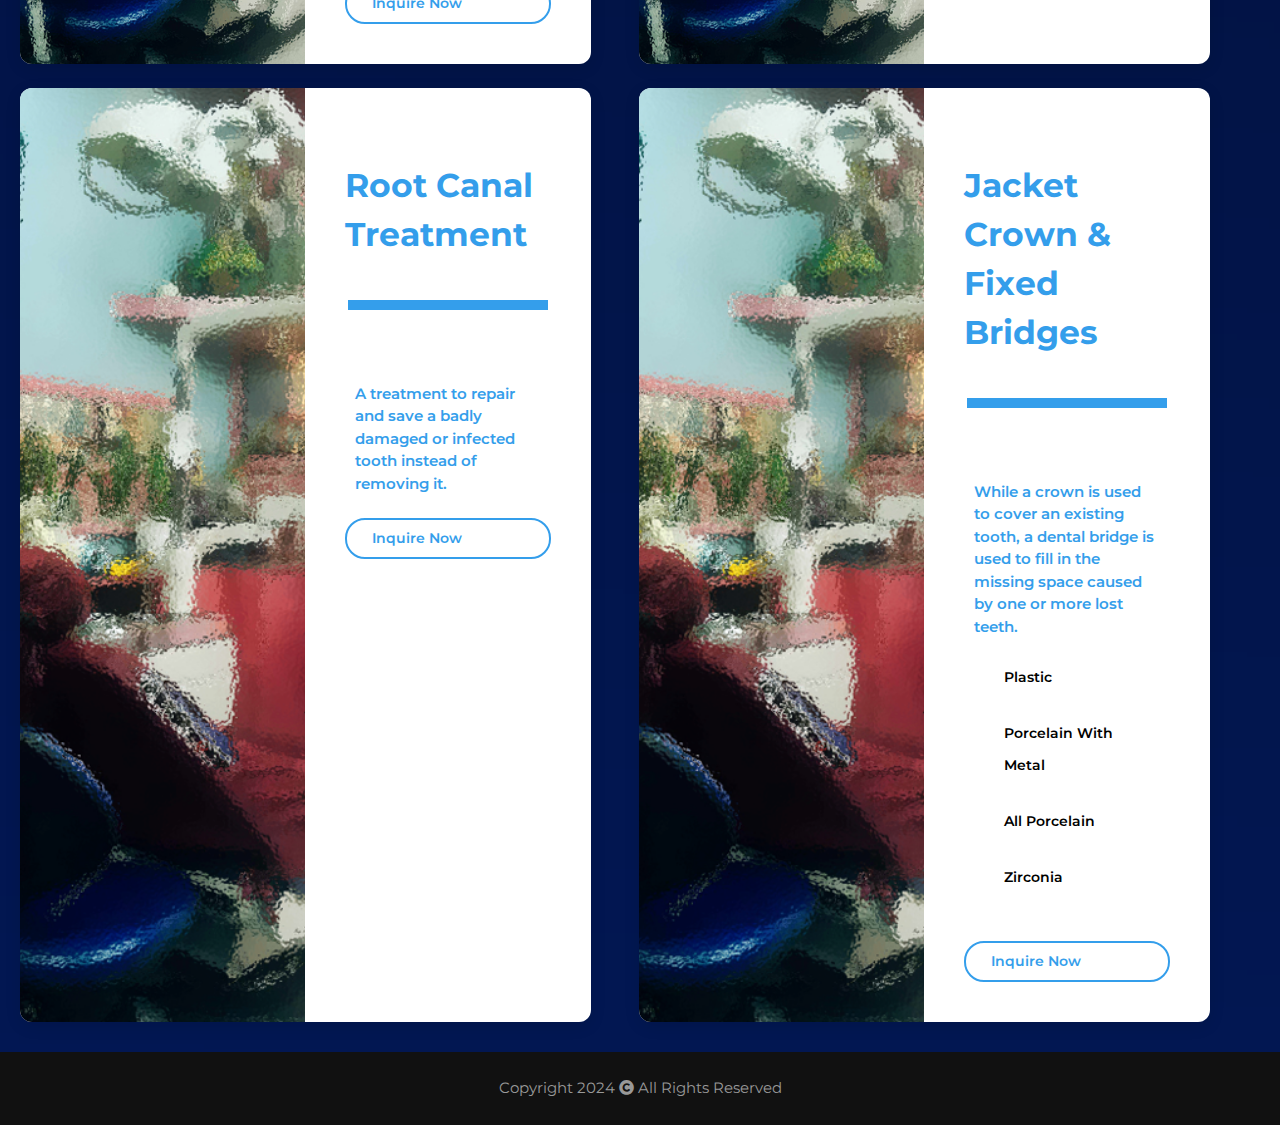
==== commit 2b39237a: "Add files via upload" ====
--- a/services.html
+++ b/services.html
@@ -66,6 +66,16 @@
 <!-- services (cards) -->
     <section class="bg-services" id="js-service">
         <ul class="services">
+
+            <li class="card-large card-dark card-wide" id="">
+                <div class="card-image"><img src="assets/images/banner.png"></div>
+                <ul>
+                    <h3>Dental Checkup</h3>
+                    <div class="border"></div>
+                    <p class="service-item-text">Allows your dentist to see if you have any dental problems.</p>
+                    <a href="#" class="btn">Inquire Now</a>
+                </ul>
+            </li>
             <li class="card-large card-dark card-wide" id="">
                 <div class="card-image"><img src="assets/images/banner.png"></div>
                 <ul>
@@ -95,6 +105,16 @@
                     <h3>Tooth Extractions</h3>
                     <div class="border"></div>
                     <p class="service-item-text">Removal of teeth from the dental alveolus in the alveolar bone.</p>
+                    <a href="#" class="btn">Inquire Now</a>
+                </ul>
+            </li>
+
+            <li class="card-large card-dark card-wide" id="">
+                <div class="card-image"><img src="assets/images/banner.png"></div>
+                <ul>
+                    <h3>Braces</h3>
+                    <div class="border"></div>
+                    <p class="service-item-text">Straighten your teeth and correct a wide range of orthodontic issues. Our Specialty!</p>
                     <a href="#" class="btn">Inquire Now</a>
                 </ul>
             </li>
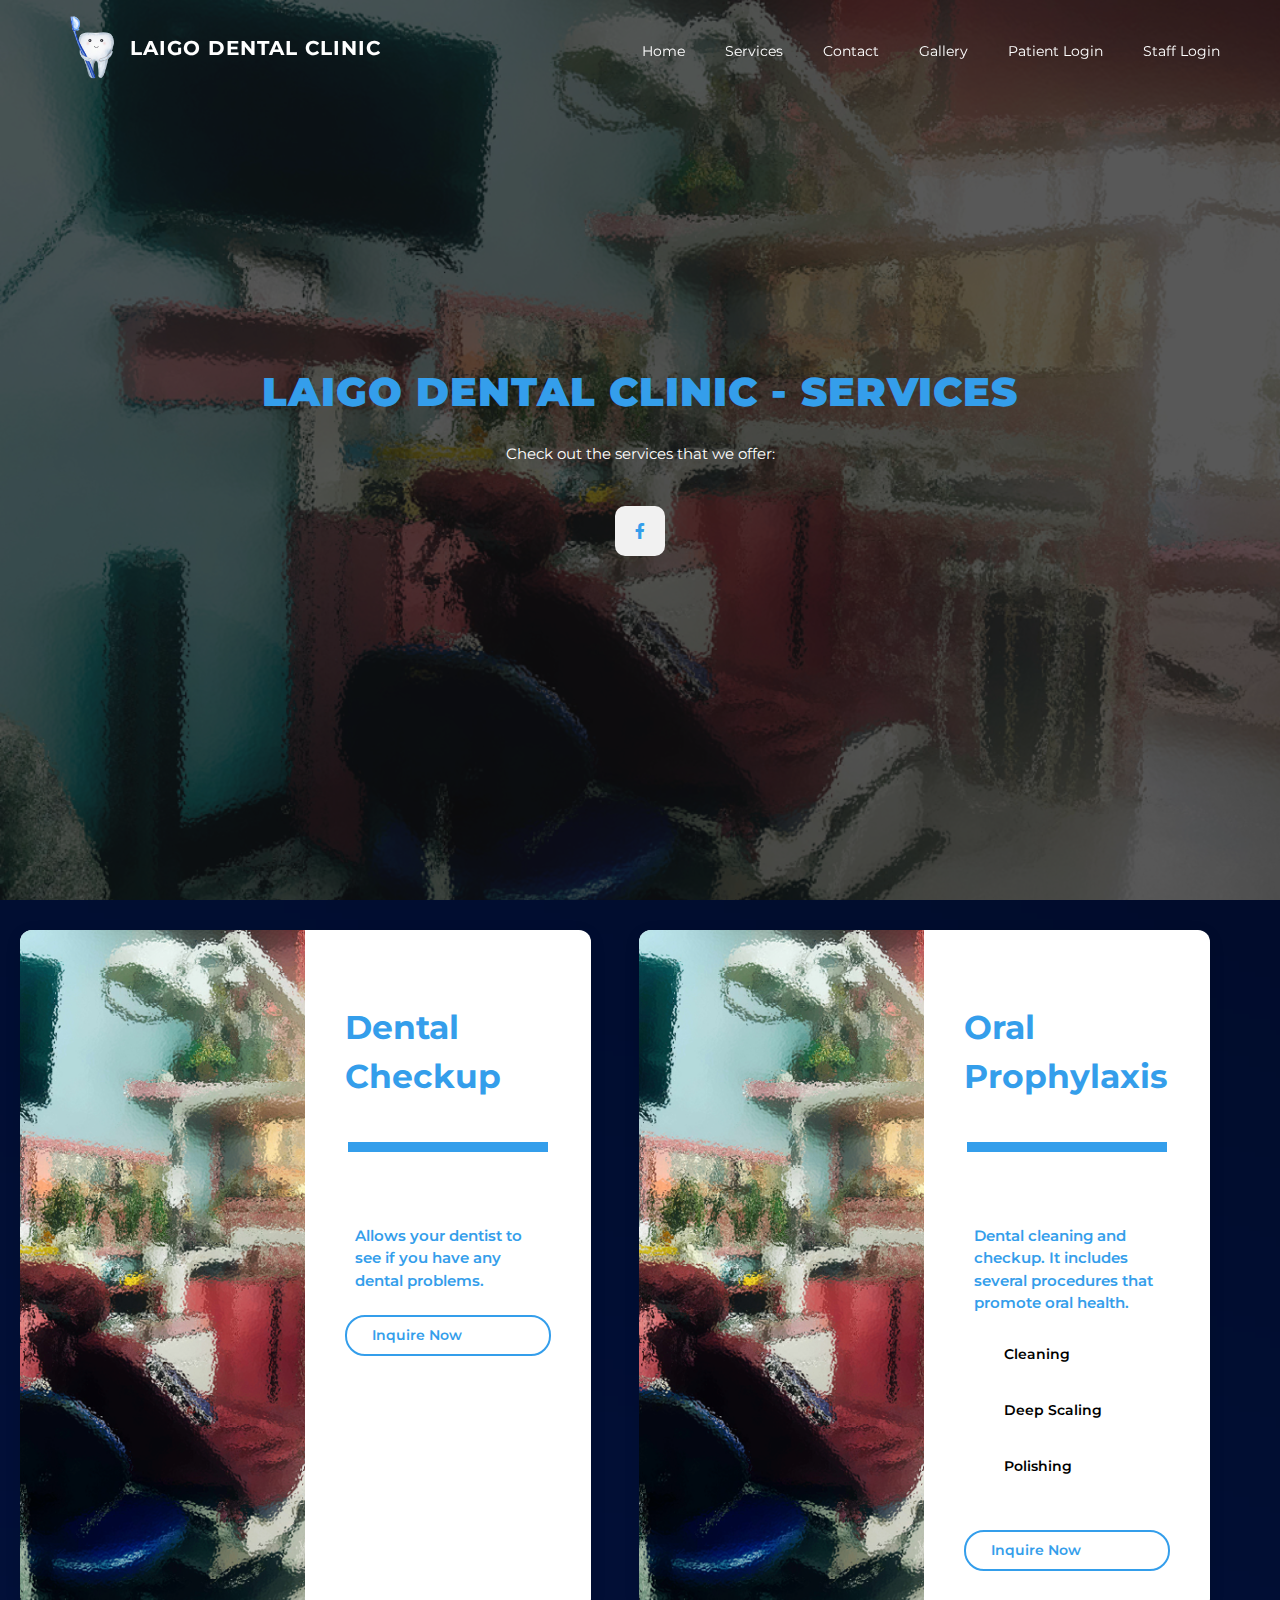
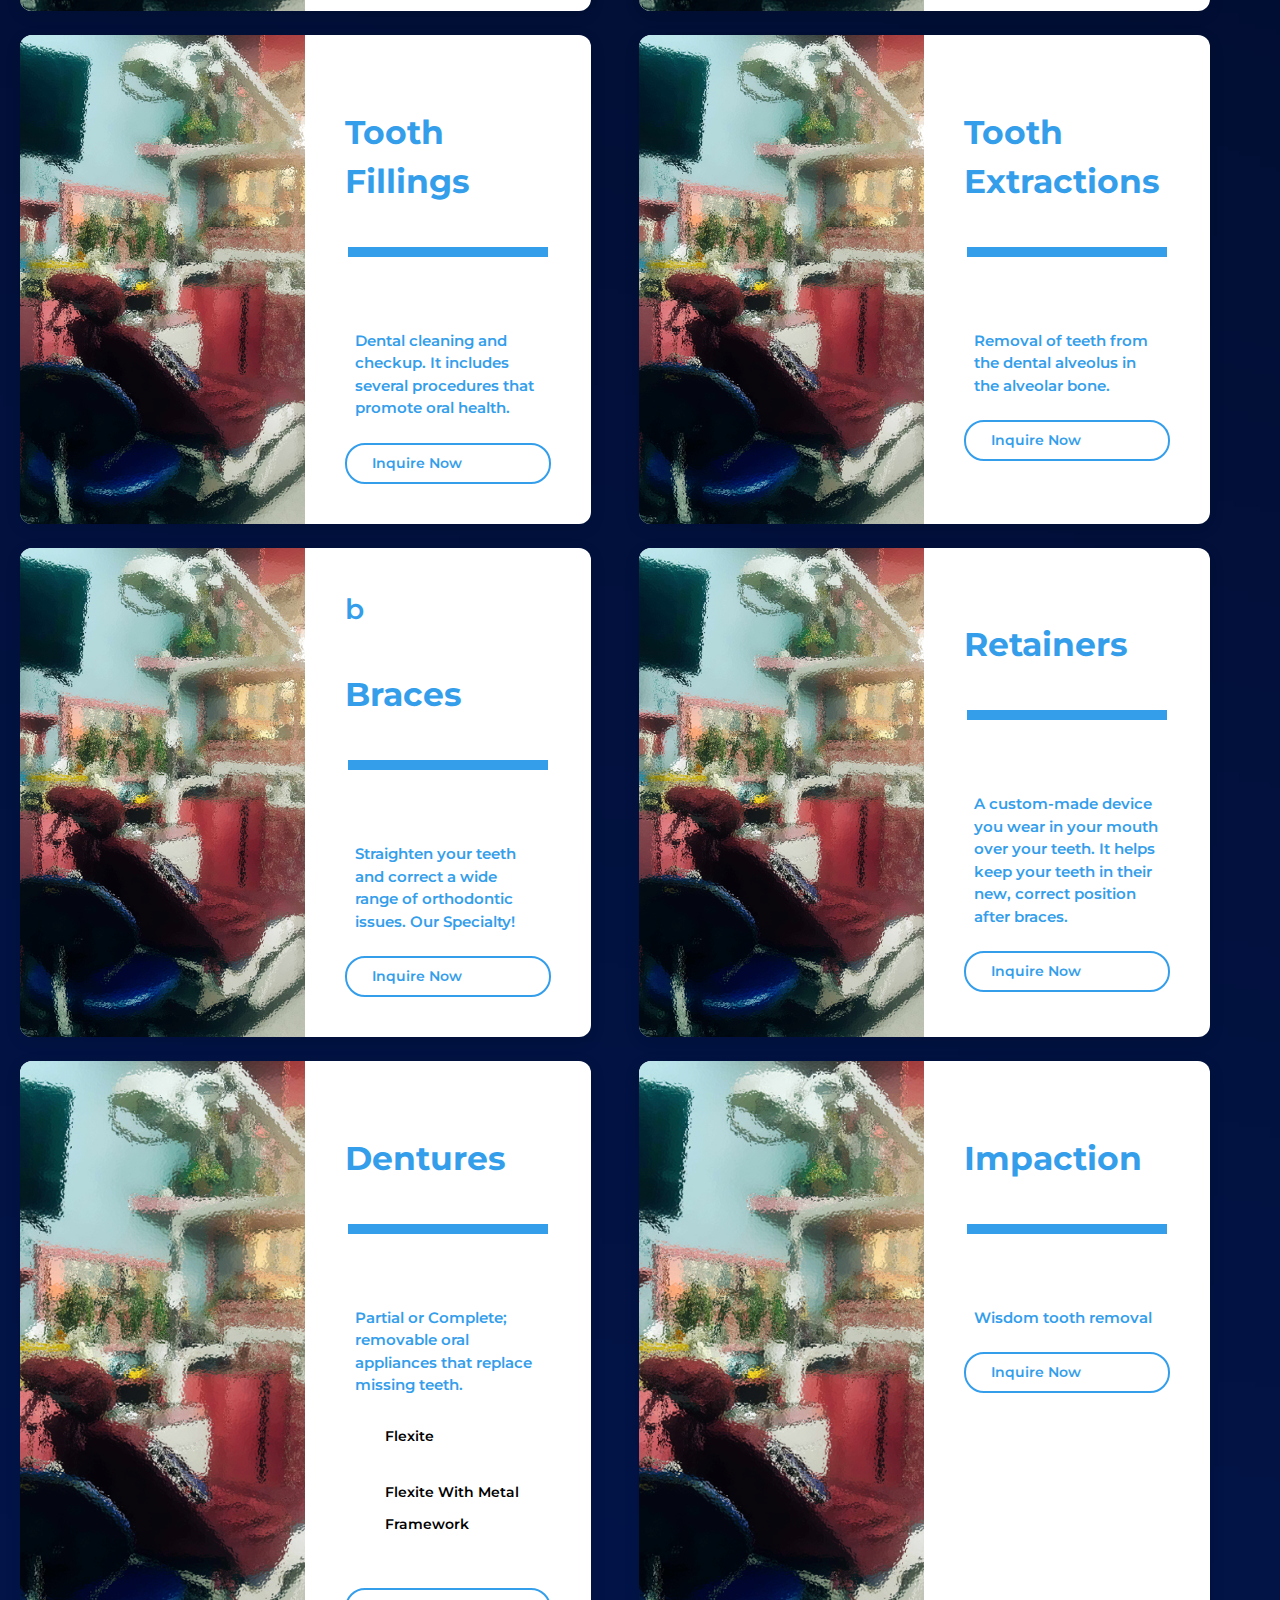
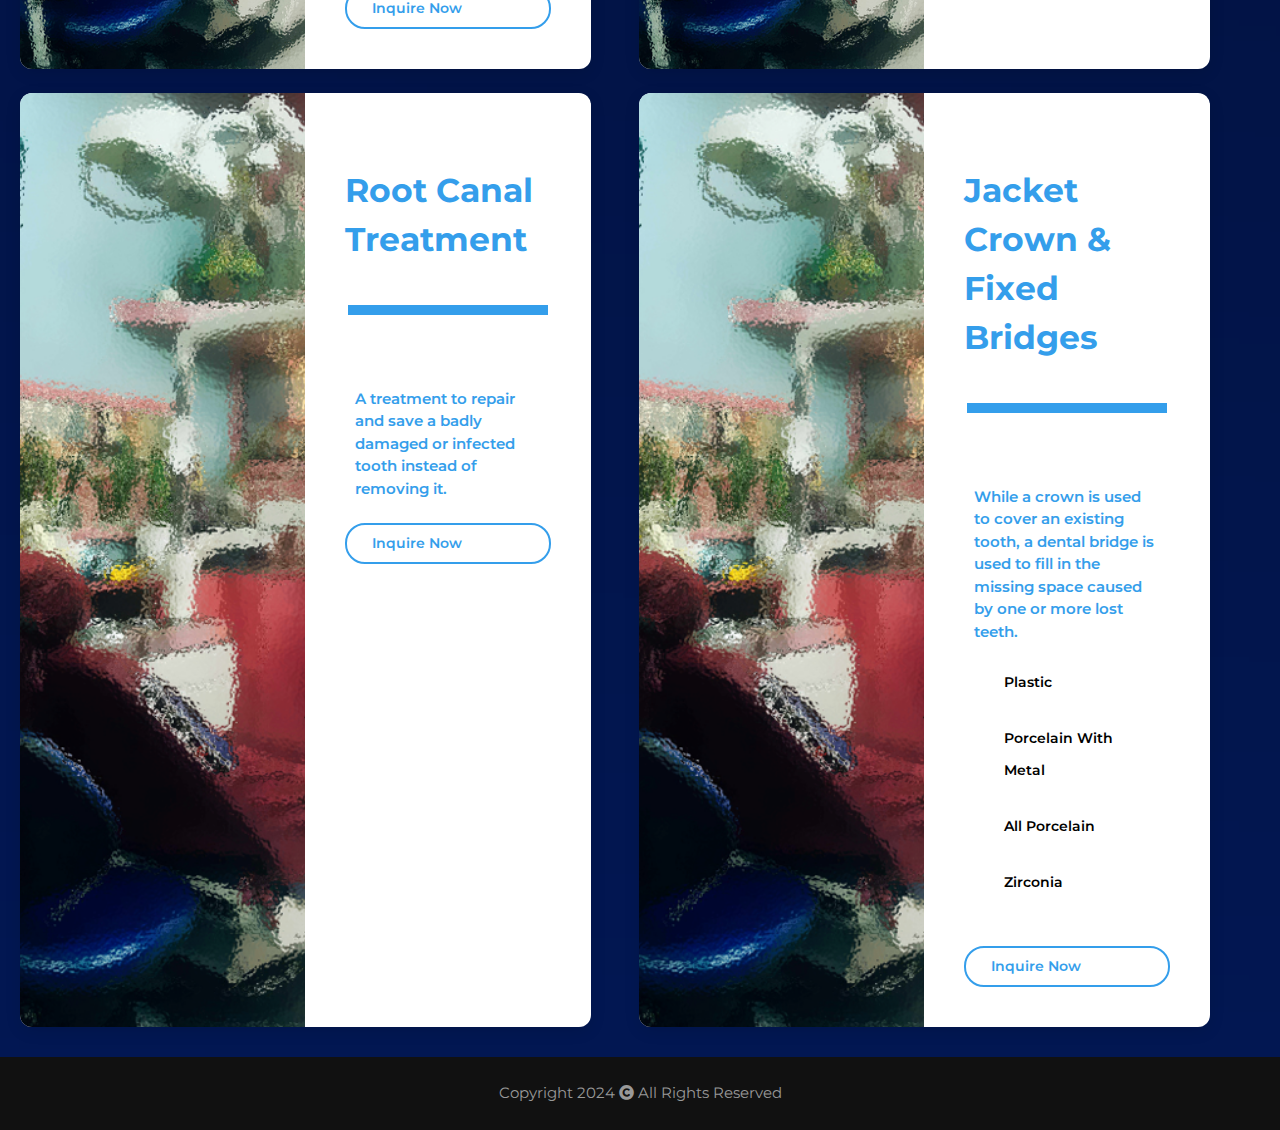
==== commit 962cd68c: "Add files via upload" ====
--- a/services.html
+++ b/services.html
@@ -76,6 +76,7 @@
                     <a href="#" class="btn">Inquire Now</a>
                 </ul>
             </li>
+
             <li class="card-large card-dark card-wide" id="">
                 <div class="card-image"><img src="assets/images/banner.png"></div>
                 <ul>
@@ -111,7 +112,7 @@
 
             <li class="card-large card-dark card-wide" id="">
                 <div class="card-image"><img src="assets/images/banner.png"></div>
-                <ul>
+                <ul>b
                     <h3>Braces</h3>
                     <div class="border"></div>
                     <p class="service-item-text">Straighten your teeth and correct a wide range of orthodontic issues. Our Specialty!</p>
